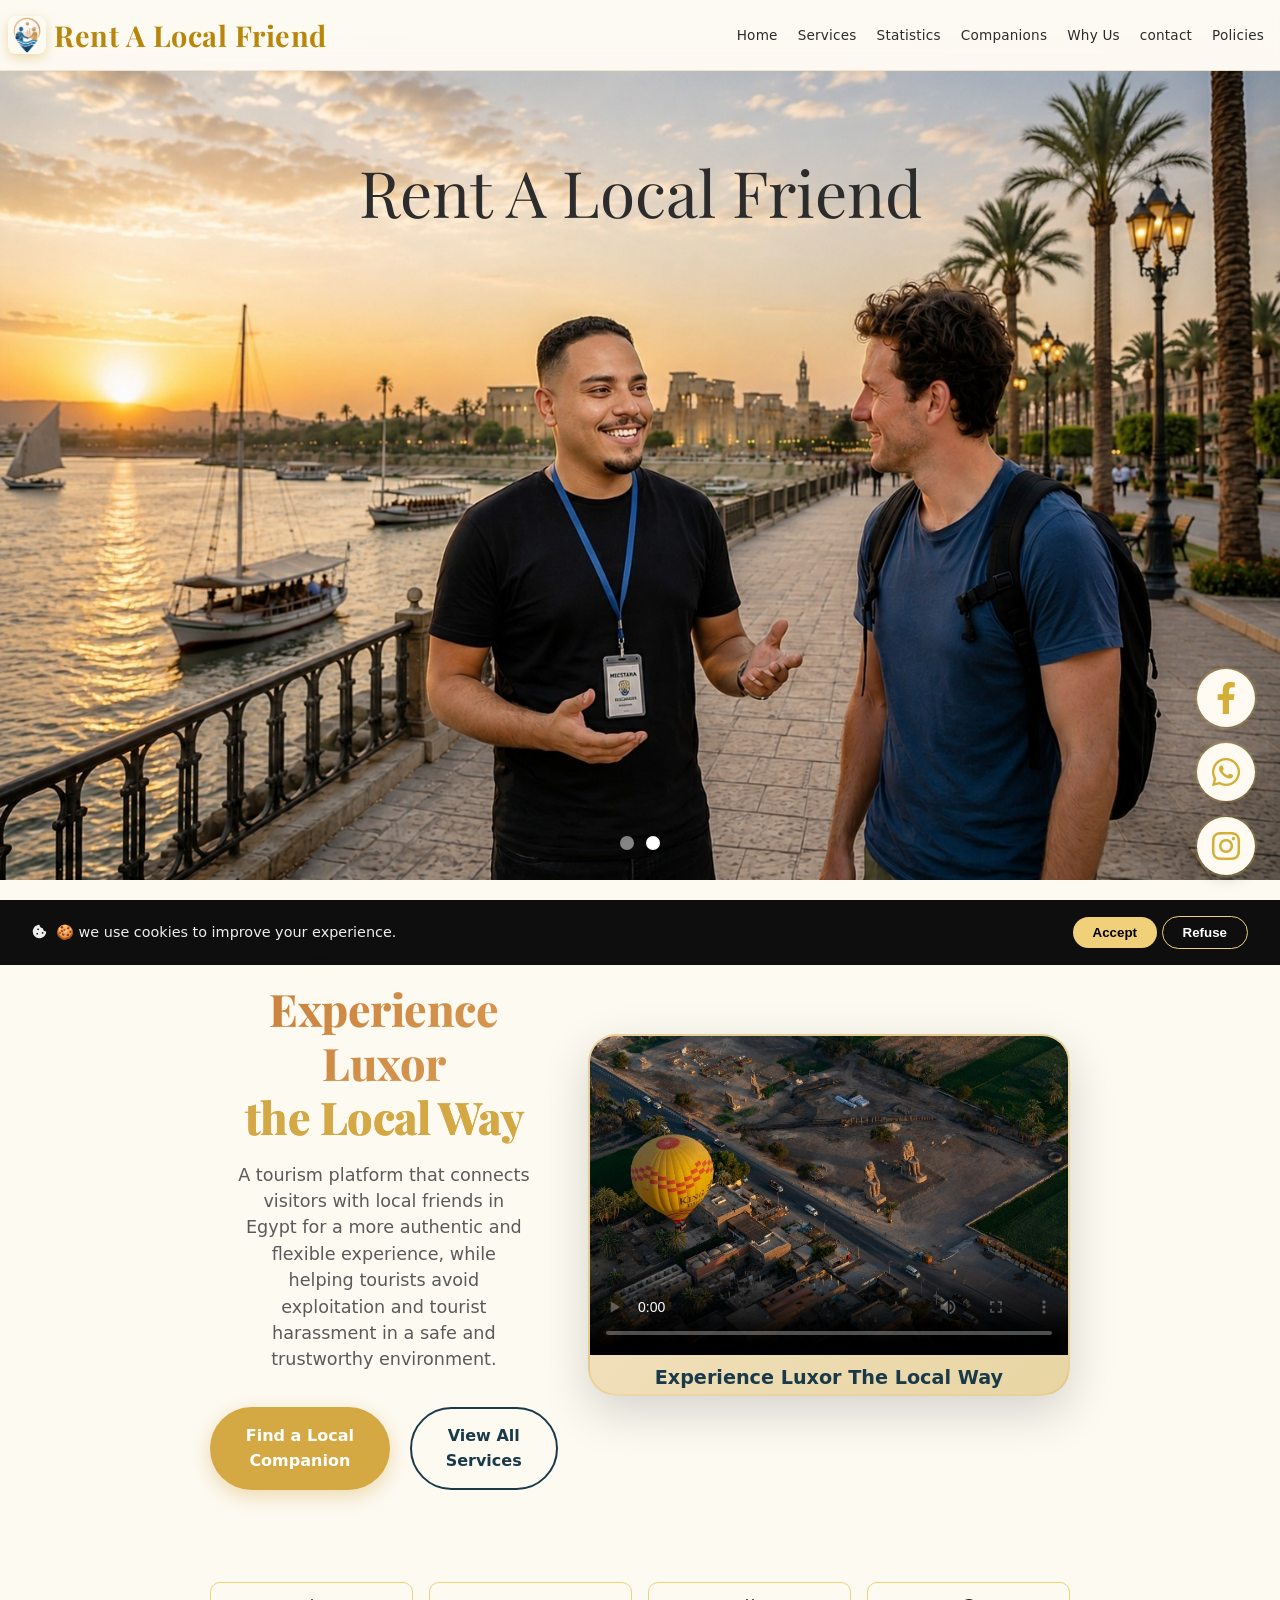
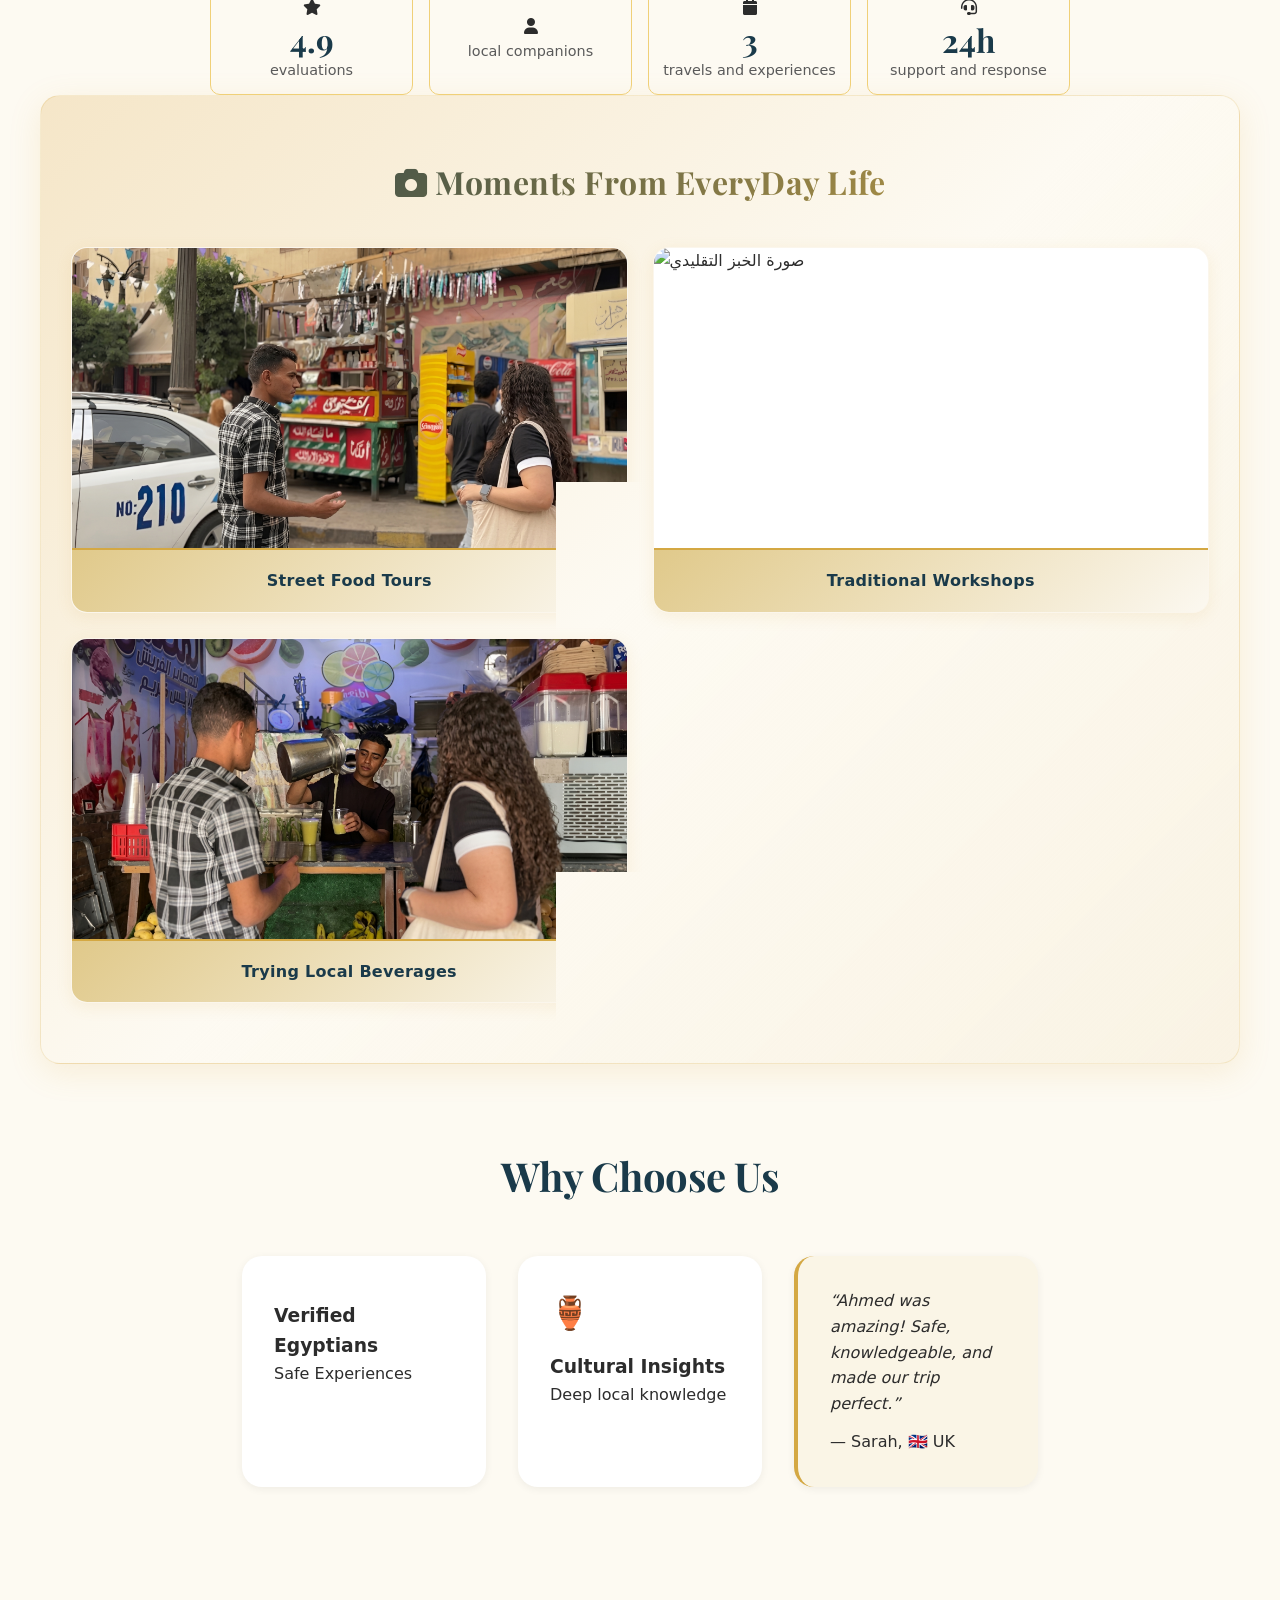
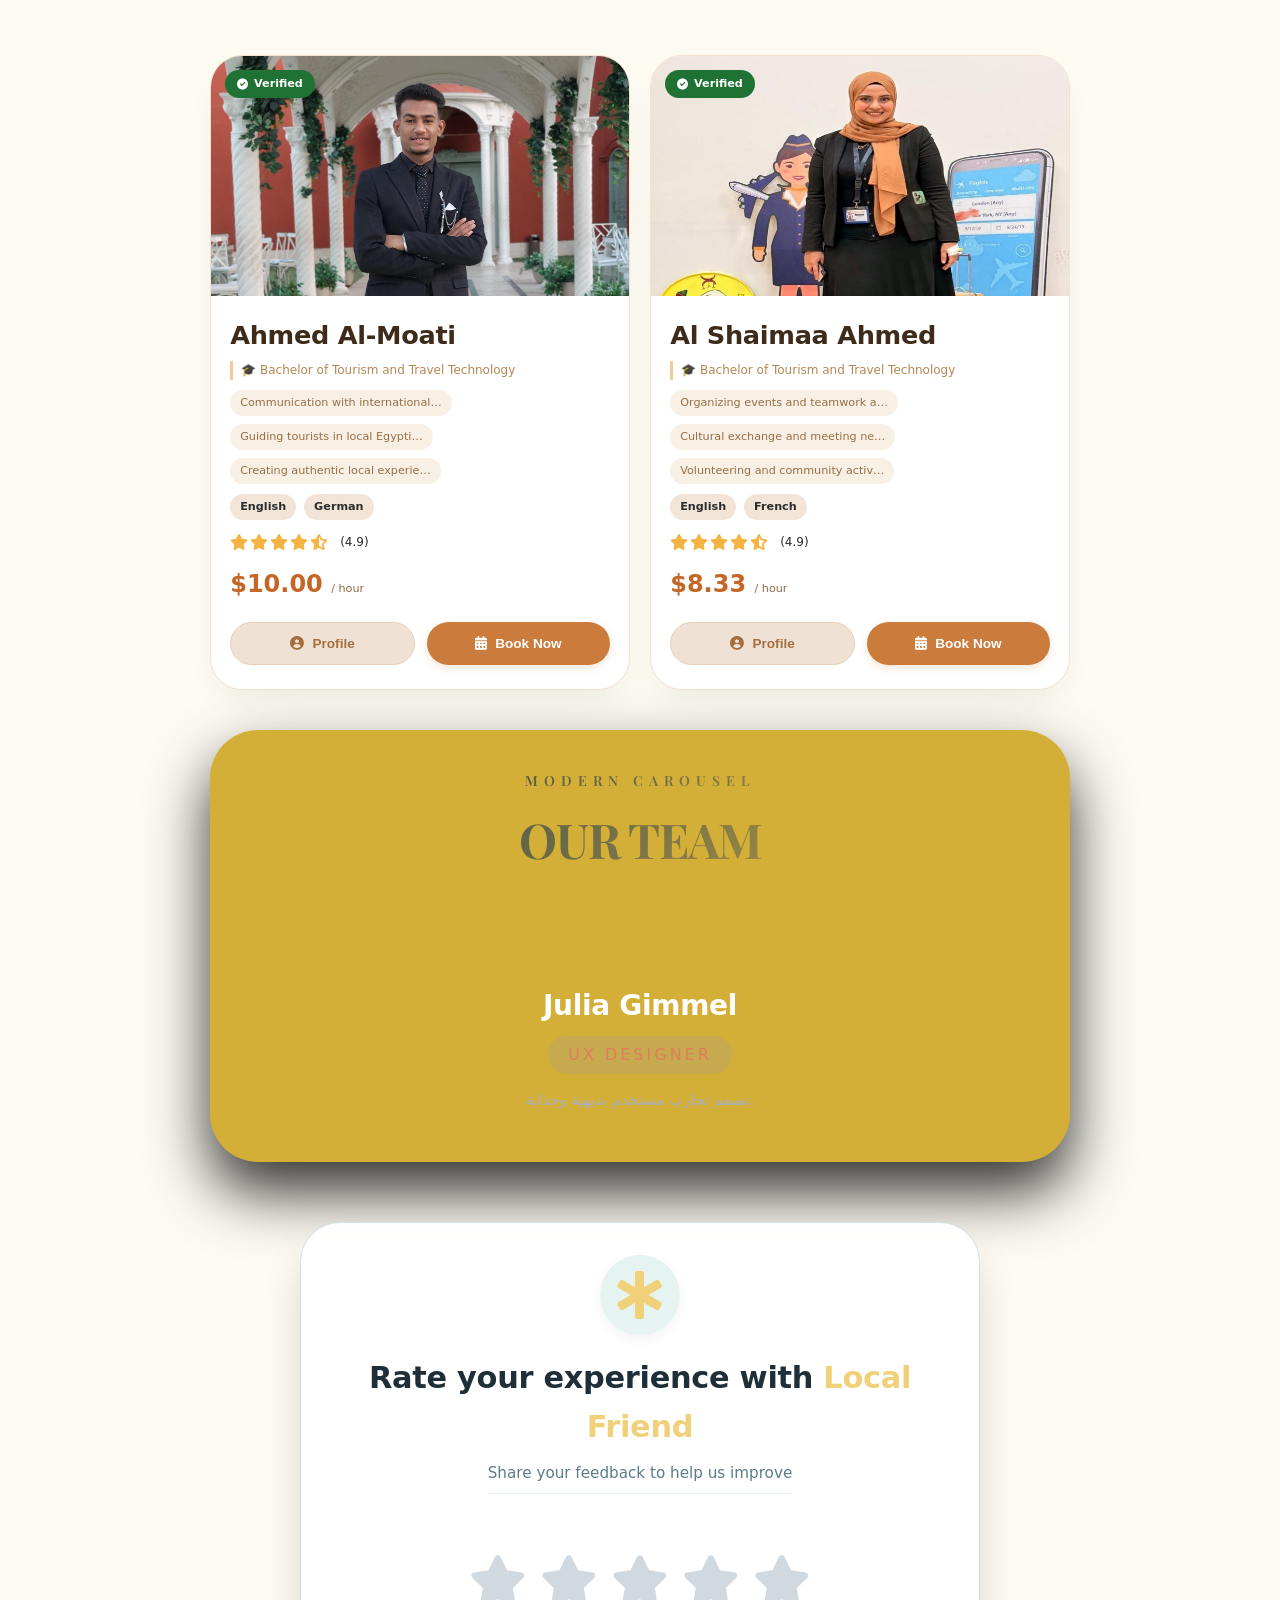
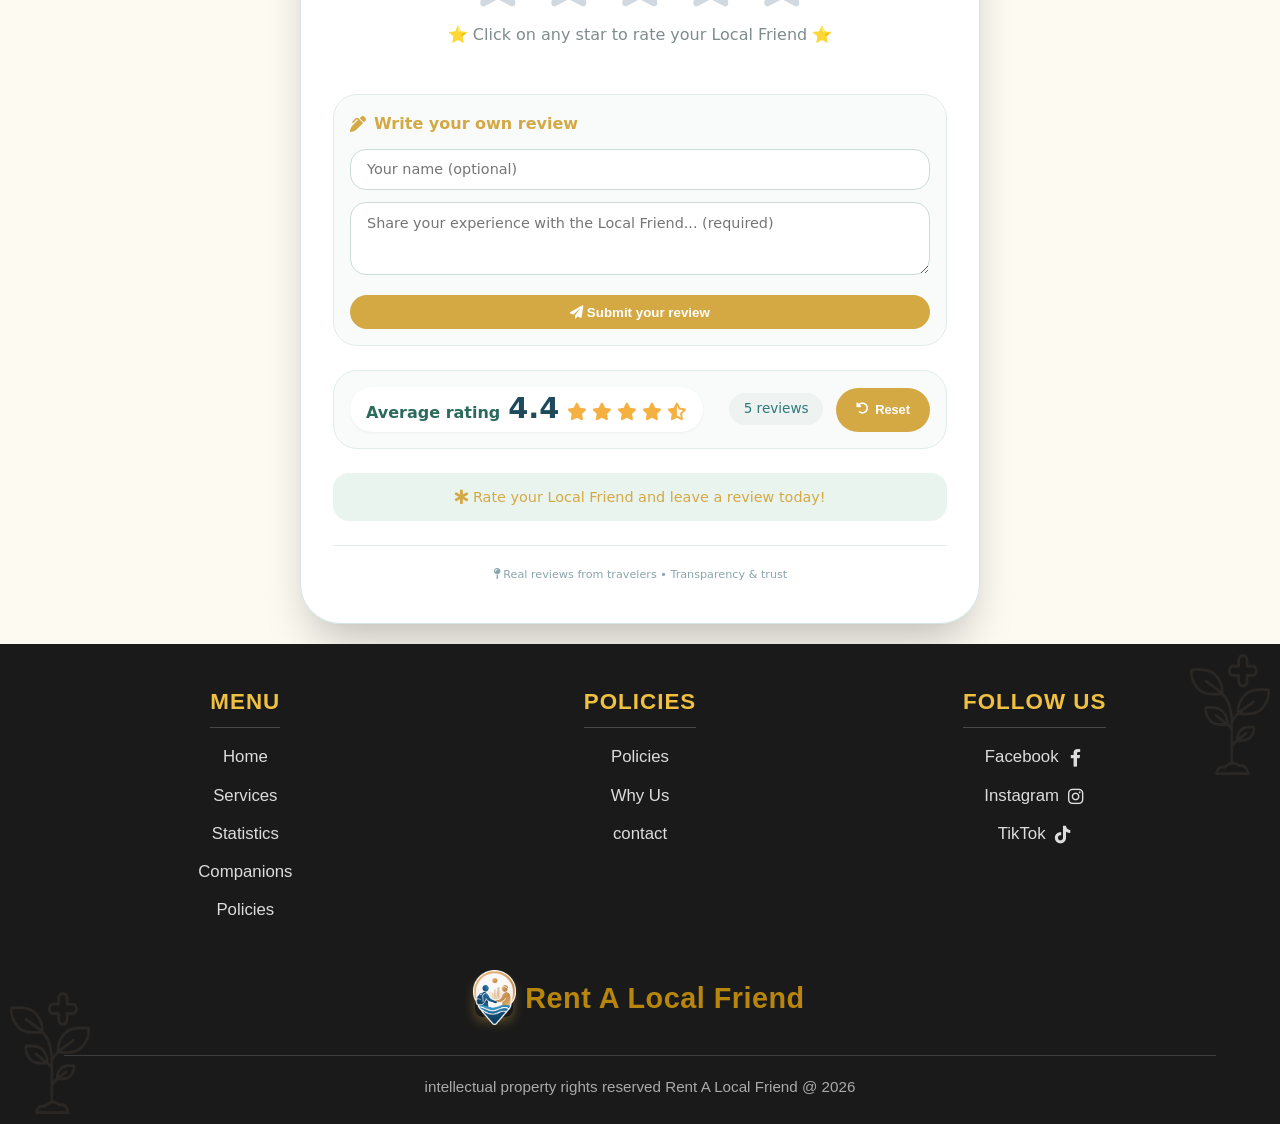
==== index.html @ 663a4943 "add file to rent a local" ====
<!doctype html>
<html lang="en">
  <head>
    <meta charset="UTF-8" />
    <meta name="viewport" content="width=device-width, initial-scale=1.0" />
    <title>Rent A local Friend</title>
    <link rel="preconnect" href="https://fonts.googleapis.com" />
    <link rel="preconnect" href="https://fonts.gstatic.com" crossorigin />
    <link rel="stylesheet" href="gallery-enhancements.css" />
    <link rel="stylesheet" href="./master.css" />
    <link
      rel="stylesheet"
      href="https://cdnjs.cloudflare.com/ajax/libs/font-awesome/6.5.0/css/all.min.css"
    />
    <link
      href="https://fonts.googleapis.com/css2?family=Playfair+Display:wght@500;600;700&display=swap"
      rel="stylesheet"
    />
    <link
      rel="stylesheet"
      href="https://cdnjs.cloudflare.com/ajax/libs/font-awesome/6.5.0/css/all.min.css"
    />
    <!-- تحميل أيقونات Font Awesome -->
    <link
      rel="stylesheet"
      href="https://cdnjs.cloudflare.com/ajax/libs/font-awesome/6.0.0-beta3/css/all.min.css"
    />

    <!-- Font Awesome للأيقونات -->
    <link
      rel="stylesheet"
      href="https://cdnjs.cloudflare.com/ajax/libs/font-awesome/6.5.0/css/all.min.css"
    />
    <!-- EmailJS -->
    <script
      type="text/javascript"
      src="https://cdn.jsdelivr.net/npm/@emailjs/browser@4/dist/email.min.js"
    ></script>

    <!-- EmailJS SDK -->
    <script
      type="text/javascript"
      src="https://cdn.jsdelivr.net/npm/@emailjs/browser@4/dist/email.min.js"
    ></script>

  </head>
  <body>
    <div id="navbarPlaceholder"></div>
    <!-- استبدل section.slider-section القديم بهذا -->
    <!-- <button id="customLoginBtn" class="nav-login-btn">login</button> -->

    <!-- ضع هذا الزر داخل النافبار -->
    <section class="hero-banner">
      <div class="slider-images">
        <img src="./gallary/slid1.jpeg" alt="صورة 1" class="slide-img active" />
        <img src="./gallary/slid2.jpeg" alt="صورة 2" class="slide-img" />
      </div>

      <span class="overlay-text">Rent A Local Friend</span>
      <!-- نقاط التبديل اليدوي -->
      <div class="slider-dots">
        <span class="dot active" data-slide="0"></span>
        <span class="dot" data-slide="1"></span>
      </div>
    </section>

    <section class="hero" id="Home">
      <div class="container">
        <div class="hero-content">
          <div class="hero-badge">
            <a href="https://maps.app.goo.gl/DkQkLGhkDdARjujBA" target="_blank"
              >🌏 come to visit us</a
            >
          </div>
          <h1>
            Experience Luxor<br /><span class="gold-text">the Local Way</span>
          </h1>
          <p class="hero-subtitle">
            A tourism platform that connects visitors with local friends in
            Egypt for a more authentic and flexible experience, while helping
            tourists avoid exploitation and tourist harassment in a safe and
            trustworthy environment.
          </p>
          <div class="hero-buttons">
            <a href="#filter" class="btn-primary">Find a Local Companion</a>
            <a href="./pages/services.html" class="btn-outline"
              >View All Services</a
            >
          </div>
        </div>
        <div class="hero-visual">
          <div class="hero-image-wrapper">
            <div class="hero-image-placeholder">
              <span class="placeholder-icon">
                <video
                  src="video/short.mp4"
                  controls
                  poster="gallary/luxor-experience.jpg"
                ></video>
              </span>
              <span>Experience Luxor The Local Way</span>
            </div>
          </div>
        </div>
      </div>
    </section>
    <div class="container">
      <div class="hero-stats">
        <div class="stat-item">
          <span class="stat-icon"><i class="fa-solid fa-star"></i></span
          ><span class="stat-number">4.9</span
          ><span class="stat-label">evaluations</span>
        </div>
        <div class="stat-item">
          <span class="stat-icon"><i class="fa-solid fa-user"></i></span
          ><span id="companionCount" class="stat-number"></span
          ><span class="stat-label">local companions</span>
        </div>
        <div class="stat-item">
          <span class="stat-icon"><i class="fa-solid fa-calendar"></i></span
          ><span class="stat-number">3</span
          ><span class="stat-label">travels and experiences</span>
        </div>
        <div class="stat-item">
          <div class="rotate"></div>
          <span class="stat-icon"><i class="fa-solid fa-headset"></i></span>
          <span class="stat-number">24h</span>
          <span class="stat-label">support and response</span>
        </div>
      </div>
    </div>

    <!-- سكشن الصور-->
    <div class="gallery-section">
      <h2 class="section-title">
        <i class="fa-solid fa-camera" style="color: var(--gold-light)"></i>
        Moments From EveryDay Life
      </h2>
      <div class="image-grid">
        <!-- الصورة 1 -->
        <div class="image-card">
          <img
            src="gallary/Street Food Tours.jpeg"
            alt="صورة الشارع"
            class="gallery-img"
          />
          <div class="image-caption">Street Food Tours</div>
        </div>

        <!-- الصورة 2 -->
        <div class="image-card">
          <img
            src="gallary/Traditional Workshops.jpeg"
            alt="صورة الخبز التقليدي"
            class="gallery-img"
          />
          <div class="image-caption">Traditional Workshops</div>
        </div>

        <!-- الصورة 3 -->
        <div class="image-card">
          <img
            src="gallary/Trying Local Beverages.jpeg"
            alt="صورة العصائر"
            class="gallery-img"
          />
          <div class="image-caption">Trying Local Beverages</div>
        </div>

        <!-- الصورة 4 -->
        <div class="image-card">
          <img
            src="gallary//Nile Sunset Trips.jpeg"
            alt="صورة النيل"
            class="gallery-img"
          />
          <div class="image-caption">Nile Sunset Trips</div>
        </div>
      </div>
    </div>
    <!-- نافذة عرض الصورة (Lightbox Modal) -->
    <div id="imageModal" class="modal">
      <span class="close">&times;</span>
      <img class="modal-content" id="modalImg" />
    </div>
    <div class="container">
      <section id="why-us" class="section why-us">
        <div class="section-header"><h2>Why Choose Us</h2></div>
        <div class="why-grid">
          <div class="why-card">
            <div class="why-icon"></div>
            <h3>Verified Egyptians</h3>
            <p>Safe Experiences</p>
          </div>
          <div class="why-card">
            <div class="why-icon">🏺</div>
            <h3>Cultural Insights</h3>
            <p>Deep local knowledge</p>
          </div>
          <div class="why-card testimonial-card">
            <div class="testimonial-quote">
              “Ahmed was amazing! Safe, knowledgeable, and made our trip
              perfect.”
            </div>
            <p class="testimonial-author">— Sarah, 🇬🇧 UK</p>
          </div>
        </div>
      </section>
    </div>
    <div class="container">
      <div id="guidesIntro" class="guides-intro"></div>
      <div id="globalModal" class="modal-overlay">
        <div class="modal-container">
          <div class="modal-header">
            <h3 id="modalTitle">Book a Guide</h3>
            <button class="close-modal" id="closeModalBtn">&times;</button>
          </div>
          <div id="modalBodyContent"></div>
        </div>
      </div>
    </div>
    <!-- start customer surveys -->
    <!-- test -->
    <div class="container">
    <section class="carousel-section">
      <!-- العنوان -->
      <div class="section-title">
        <h2>Modern Carousel</h2>
        <h1>OUR <span>TEAM</span></h1>
      </div>
      <!-- الكاروسيل -->
      <div class="carousel-wrapper">
        <div class="carousel-track" id="carouselTrack"></div>
        <!-- الأسهم على الجانبين -->
        <button class="carousel-btn" id="prevBtn" aria-label="previous">‹</button>
        <button class="carousel-btn" id="nextBtn" aria-label="next">›</button>
      </div>
      <!-- النقاط + النصوص -->
      <div class="carousel-footer">
        <div class="dots" id="dotsContainer"></div>
        <div class="member-info" id="memberInfo">
          <h3>Julia Gimmel</h3>
          <div class="role">UX Designer</div>
          <p class="bio">تصمم تجارب مستخدم بديهية وجذابة.</p>
        </div>
      </div>
    </section>
    </div>
    <!-- test -->
    <!-- end customer surveys -->
    <!-- الحاوية الرئيسية لنظام التقييم -->
    <div class="rating-container">
      <div class="rating-card">
        <!-- أيقونة الرأس -->
        <div class="header-icon">
          <i class="fas fa-star-of-life"></i>
        </div>
        <h2>
          Rate your experience with
          <span style="color: var(--gold-light)">Local Friend</span>
        </h2>
        <div style="text-align: center">
          <span class="subtitle">Share your feedback to help us improve</span>
        </div>
        <!-- نجوم التقييم التفاعلية -->
        <div class="stars-wrapper" id="starsWrapper">
          <i class="fas fa-star star active" data-value="1"></i>
          <i class="fas fa-star star" data-value="2"></i>
          <i class="fas fa-star star" data-value="3"></i>
          <i class="fas fa-star star" data-value="4"></i>
          <i class="fas fa-star star" data-value="5"></i>
        </div>

        <!-- منطقة عرض رسائل التغذية الراجعة -->
        <div class="rating-feedback" id="feedbackMsg">
          <span style="color: #7f8c8d"
            >✨ Click on stars to rate your Local Friend ✨</span
          >
        </div>

        <!-- نموذج إضافة تعليق جديد -->
        <div class="comment-section">
          <h4><i class="fas fa-pen-alt"></i> Write your own review</h4>
          <div class="input-group">
            <input
              type="text"
              id="reviewerName"
              placeholder="Your name (optional)"
              maxlength="50"
            />
          </div>
          <div class="input-group">
            <textarea
              id="reviewComment"
              rows="3"
              placeholder="Share your experience with the Local Friend... (required)"
              required
            ></textarea>
          </div>
          <button class="submit-review-btn" id="submitReviewBtn">
            <i class="fas fa-paper-plane"></i> Submit your review
          </button>
        </div>

        <!-- عرض متوسط التقييم وعدد المراجعات -->
        <div class="average-section">
          <div class="average-box">
            <span class="average-label">Average rating</span>
            <span class="average-value" id="avgRating">4.7</span>
            <span class="stars-static" id="staticStarsPreview">
              <i class="fas fa-star"></i><i class="fas fa-star"></i
              ><i class="fas fa-star"></i><i class="fas fa-star"></i
              ><i class="fas fa-star-half-alt"></i>
            </span>
          </div>
          <div>
            <span class="count-badge" id="reviewCount">128 reviews</span>
            <button class="reset-btn" id="resetRatingsBtn">
              <i class="fas fa-undo-alt"></i> Reset
            </button>
          </div>
        </div>

        <!-- رسالة ترحيبية مخصصة -->
        <div class="message" id="personalMessage">
          <i class="fas fa-heart" style="color: var(--gold-light)"></i> Thank
          you for supporting us – every review creates a better experience for
          Luxor guests
        </div>
        <hr />
        <footer>
          <i class="fas fa-map-pin"></i> Real reviews from travelers •
          Transparency & trust
        </footer>
      </div>
    </div>
    <!-- نافذة منبثقة لعرض قائمة المراجعات -->
    <div id="reviewsModal" class="modal">
      <div class="modal-content">
        <div class="modal-header">
          <h3><i class="fas fa-comments"></i> Guest Reviews</h3>
          <!-- زر الإغلاق مع خاصية onclick مباشرة لضمان العمل -->
          <button
            class="close-modal"
            onclick="
              document.getElementById('reviewsModal').style.display = 'none'
            "
          >
            &times;
          </button>
        </div>
        <div id="reviewsList"></div>
      </div>
    </div>
    <div id="socialIconsRoot"></div>
    <footer class="footer" id="footerPlaceholder"></footer>
    <div id="cookieBanner" class="cookie-consent">
      <div class="cookie-text">
        <i class="fas fa-cookie-bite"></i> 🍪 we use cookies to improve your
        experience.
      </div>
      <div class="cookie-buttons">
        <button id="acceptCookies" class="cookie-btn accept">Accept</button>
        <button id="rejectCookies" class="cookie-btn reject">Refuse</button>
      </div>
    </div>
    <!-- Login / Register Modal -->
    <div id="authModal" class="auth-modal">
      <div class="auth-container">
        <span class="auth-close" id="closeAuthModalBtn">&times;</span>
        <div class="auth-tabs">
          <div class="auth-tab active" data-tab="login">Login</div>
          <div class="auth-tab" data-tab="signup">Create Account</div>
        </div>
        <!-- Login Form -->
        <div id="loginForm" class="auth-form active-form">
          <input
            type="email"
            id="loginEmail"
            placeholder="Email"
            class="input-field"
          />
          <input
            type="password"
            id="loginPassword"
            placeholder="Password"
            class="input-field"
          />
          <div id="loginError" class="auth-error"></div>
          <button id="doLoginBtn" class="auth-btn">Login</button>
          <button id="googleMockLogin" class="auth-btn google-btn">
            <i class="fab fa-google"></i> Login via Google
          </button>
        </div>
        <!-- Sign Up Form -->
        <div id="signupForm" class="auth-form">
          <input
            type="text"
            id="signupName"
            placeholder="Full Name"
            class="input-field"
          />
          <input
            type="email"
            id="signupEmail"
            placeholder="Email"
            class="input-field"
          />
          <input
            type="password"
            id="signupPassword"
            placeholder="Password (at least 6 characters)"
            class="input-field"
          />
          <div id="signupError" class="auth-error"></div>
          <button id="doSignupBtn" class="auth-btn">Create Account</button>
          <button id="googleMockSignup" class="auth-btn google-btn">
            <i class="fab fa-google"></i> Register via Google
          </button>
        </div>
      </div>
    </div>
    <!-- Verification Code Modal -->
    <div id="verifyModal" class="verify-modal">
      <div class="verify-card">
        <h3><i class="fas fa-envelope"></i> Email Verification</h3>
        <p>A verification code has been sent to your email:</p>
        <p
          id="verifyEmailDisplay"
          style="color: var(--gold-light); font-weight: bold"
        ></p>
        <div class="code-inputs">
          <input type="text" maxlength="1" class="code-digit" id="digit1" />
          <input type="text" maxlength="1" class="code-digit" id="digit2" />
          <input type="text" maxlength="1" class="code-digit" id="digit3" />
          <input type="text" maxlength="1" class="code-digit" id="digit4" />
          <input type="text" maxlength="1" class="code-digit" id="digit5" />
          <input type="text" maxlength="1" class="code-digit" id="digit6" />
        </div>
        <div id="verifyMessage" class="verify-msg"></div>
        <button id="verifySubmitBtn" class="auth-btn" style="width: 100%">
          Verify & Activate Account
        </button>
        <button id="resendCodeBtn" class="resend-link">
          <i class="fas fa-redo-alt"></i> Resend Code
        </button>
        <div style="margin-top: 15px">
          <button
            id="cancelVerifyBtn"
            style="background: none; border: none; color: #aaa; cursor: pointer"
          >
            Cancel
          </button>
        </div>
      </div>
    </div>
    <script type="text/javascript"
        src="https://cdn.jsdelivr.net/npm/@emailjs/browser@4/dist/email.min.js">
    </script>
    <script src="./introguides.js"></script>
    <script src="./main.js"></script>
  </body>
</html>
---- gallery-enhancements.css ----
/* ===== Gallery Section Enhancements ===== */
/* التحسينات المضافة لقسم الصور مع الألوان والأنيميشن المحسّنة */

/* الخلفية المحسّنة */
.gallery-section {
    max-width: 1200px;
    margin: 0 auto;
    background: linear-gradient(135deg, var(--sand) 0%, var(--cream) 50%, rgba(212, 168, 67, 0.08) 100%);
    padding: 60px 30px;
    border-radius: 20px;
    box-shadow: 0 8px 32px rgba(212, 168, 67, 0.15);
    border: 1px solid rgba(212, 168, 67, 0.2);
}

/* عنوان محسّن بتدرج ذهبي */
.section-title {
    text-align: center;
    margin-bottom: 40px;
    color: var(--deep-blue);
    font-family: var(--font-heading);
    font-size: 2rem;
    font-weight: 700;
    letter-spacing: 0.5px;
    background: linear-gradient(135deg, var(--deep-blue) 0%, var(--gold) 100%);
    -webkit-background-clip: text;
    -webkit-text-fill-color: transparent;
    background-clip: text;
}
.section-title i {
    color: var(--gold-light);
}

/* بطاقات الصور محسّنة */
.image-card {
    background: var(--white);
    border-radius: 16px;
    overflow: hidden;
    transition: all 0.4s cubic-bezier(0.4, 0, 0.2, 1);
    box-shadow: 0 4px 16px rgba(212, 168, 67, 0.12);
    border: 1px solid rgba(212, 168, 67, 0.1);
    animation: fadeInUp 0.8s ease-out both;
    cursor: pointer;
    position: relative;
}

/* Hover effect محسّن */
.image-card:hover {
    transform: translateY(-8px) scale(1.02);
    box-shadow: 0 16px 40px rgba(212, 168, 67, 0.25);
    border-color: rgba(212, 168, 67, 0.3);
}

/* Focus effect جديد (للوصول من لوحة المفاتيح) */
.image-card:focus-within {
    outline: none;
    transform: translateY(-8px) scale(1.02);
    box-shadow: 0 16px 40px rgba(212, 168, 67, 0.25), 0 0 0 3px rgba(212, 168, 67, 0.3);
    border-color: var(--gold);
}

/* الصورة محسّنة */
.image-card img {
    width: 100%;
    height: 300px;
    object-fit: cover;
    display: block;
    transition: transform 0.5s cubic-bezier(0.4, 0, 0.2, 1);
}

.image-card:hover img,
.image-card:focus-within img {
    transform: scale(1.08);
}

/* الـ Caption محسّن بتدرج ذهبي */
.image-caption {
    padding: 18px 15px;
    text-align: center;
    font-weight: 600;
    font-size: 1rem;
    color: var(--deep-blue);
    background: linear-gradient(135deg, var(--sand-dark) 0%, rgba(212, 168, 67, 0.08) 100%);
    border-top: 2px solid var(--gold);
    transition: all 0.4s cubic-bezier(0.4, 0, 0.2, 1);
    letter-spacing: 0.3px;
}

/* تغيير لون الخلفية عند الوقوف بالماوس على الكارد */
.image-card:hover .image-caption,
.image-card:focus-within .image-caption {
    background: linear-gradient(135deg, var(--gold-light) 0%, var(--sand-dark) 100%);
    color: var(--deep-blue);
    border-top-color: var(--warm-brown);
}

/* ===== Modal Enhancements ===== */
/* شبكة عرض الصور (كل اثنين في سطر) */
.image-grid {
    display: grid;
    grid-template-columns: 1fr 1fr;
    gap: 25px;
}


/* Modal خلفية محسّنة */
.modal {
    display: none;
    position: fixed;
    z-index: 9999;
    left: 0;
    top: 0;
    width: 100%;
    height: 100%;
    background-color: rgba(26, 58, 74, 0.92);
    overflow: auto;
    animation: fadeIn 0.4s ease;
    backdrop-filter: blur(4px);
    -webkit-backdrop-filter: blur(4px);
}

/* محتوى Modal محسّن */
.modal-content {
    margin: auto;
    display: block;
    max-width: 90%;
    max-height: 90%;
    position: absolute;
    top: 50%;
    left: 50%;
    transform: translate(-50%, -50%);
    border-radius: 16px;
    box-shadow: 0 20px 60px rgba(212, 168, 67, 0.4);
    border: 2px solid rgba(212, 168, 67, 0.2);
    animation: modalZoomIn 0.4s ease;
}


/* أنيميشن تكبير الصورة */
@keyframes modalZoomIn {
    from {
        transform: translate(-50%, -50%) scale(0.8);
        opacity: 0;
    }
    to {
        transform: translate(-50%, -50%) scale(1);
        opacity: 1;
    }
}

/* زر الإغلاق محسّن */
.close {
    position: fixed;
    top: 30px;
    right: 40px;
    color: var(--gold);
    font-size: 40px;
    font-weight: bold;
    transition: all 0.3s ease;
    cursor: pointer;
    z-index: 10000;
    width: 50px;
    height: 50px;
    display: flex;
    align-items: center;
    justify-content: center;
    border-radius: 50%;
    background: rgba(212, 168, 67, 0.15);
    border: 2px solid var(--gold);
}

.close:hover {
    color: var(--white);
    background: rgba(212, 168, 67, 0.3);
    transform: scale(1.1) rotate(90deg);
}

/* Responsive للموبايل */
@media (max-width: 768px) {
    .gallery-section {
        padding: 40px 20px;
    }

    .section-title {
        font-size: 1.5rem;
        margin-bottom: 30px;
    }

    .image-grid {
        grid-template-columns: 1fr;
        gap: 20px;
    }

    .image-card img {
        height: 250px;
    }

    .modal-content {
        max-width: 95%;
        max-height: 80%;
        border-radius: 12px;
    }

    .close {
        top: 20px;
        right: 20px;
        width: 44px;
        height: 44px;
        font-size: 32px;
    }
}

/* للملف الشخصي للااصدقاء*/
* {
    margin: 0;
    padding: 0;
    box-sizing: border-box;
}

body {
    font-family: 'Inter', sans-serif;
    background: #fefaf5;
    color: #2c241a;
}

.container {
    max-width: 1400px;
    margin: 0 auto;
}

/* header */
.hero {
    text-align: center;
    margin-bottom: 3rem;
}
.hero h1 {
    font-size: 2.8rem;
    font-weight: 800;
    background: linear-gradient(135deg, #c97e3a, #dba259);
    background-clip: text;
    -webkit-background-clip: text;
    color: transparent;
    letter-spacing: -0.5px;
}
.hero p {
    font-size: 1.15rem;
    color: #7a5a3e;
    max-width: 620px;
    margin: 0.5rem auto 0;
    font-weight: 500;
}
.badge-location {
    display: inline-block;
    background: #f0e2d2;
    padding: 6px 16px;
    border-radius: 40px;
    font-size: 0.8rem;
    margin-top: 1rem;
    color: #b45f2b;
}

/* grid */
.guides-grid {
    display: grid;
    grid-template-columns: repeat(auto-fill, minmax(340px, 1fr));
    gap: 2rem;
    margin-top: 2rem;
}

/* card design */
.guide-card {
    background: white;
    border-radius: 2rem;
    overflow: hidden;
    box-shadow: 0 18px 35px -12px rgba(0,0,0,0.08);
    transition: all 0.25s ease;
    border: 1px solid #f2e1ce;
}
.guide-card:hover {
    transform: translateY(-6px);
    box-shadow: 0 28px 40px -12px rgba(0,0,0,0.15);
    border-color: #e7caa8;
}

.card-img {
    position: relative;
    height: 240px;
    background: #e7d9cc;
    display: flex;
    align-items: center;
    justify-content: center;
    overflow: hidden;
}
.card-img img {
    width: 100%;
    height: 100%;
    object-fit: cover;
    transition: transform 0.35s ease;
}
.guide-card:hover .card-img img {
    transform: scale(1.03);
}
.verified-tag {
    position: absolute;
    top: 14px;
    left: 14px;
    background: #1f7233;
    color: white;
    font-size: 0.7rem;
    font-weight: 700;
    padding: 5px 12px;
    border-radius: 40px;
    display: flex;
    align-items: center;
    gap: 6px;
    backdrop-filter: blur(2px);
    background-color: rgba(27, 94, 44, 0.92);
    z-index: 2;
}

.card-content {
    padding: 1.2rem 1.2rem 1.5rem;
}
.guide-name {
    font-size: 1.6rem;
    font-weight: 800;
    color: #3f2b19;
    letter-spacing: -0.3px;
}
.guide-degree {
    font-size: 0.75rem;
    font-weight: 500;
    color: #b48652;
    margin: 5px 0 10px 0;
    border-left: 3px solid #f1cb9b;
    padding-left: 8px;
}
.hobbies-preview {
    display: flex;
    flex-wrap: wrap;
    gap: 8px;
    margin: 10px 0;
}
.hobby-tag {
    background: #f8efE5;
    padding: 4px 10px;
    border-radius: 24px;
    font-size: 0.7rem;
    font-weight: 500;
    color: #996f44;
}
.lang-icons {
    display: flex;
    flex-wrap: wrap;
    gap: 10px;
    margin: 12px 0;
}
.lang {
    font-size: 0.75rem;
    background: #f2e5d8;
    padding: 4px 12px;
    border-radius: 50px;
    font-weight: 600;
}
.rating {
    display: flex;
    align-items: center;
    gap: 10px;
    margin: 10px 0 6px;
}
.stars {
    color: #f5b342;
    letter-spacing: 2px;
}
.price {
    font-size: 1.5rem;
    font-weight: 800;
    color: #c46626;
    margin: 8px 0 5px;
}
.price small {
    font-size: 0.7rem;
    font-weight: 500;
    color: #8f6a42;
}
.card-buttons {
    display: flex;
    gap: 12px;
    margin-top: 18px;
}
.btn {
    flex: 1;
    border: none;
    padding: 10px 0;
    border-radius: 60px;
    font-weight: 600;
    font-family: 'Inter', sans-serif;
    cursor: pointer;
    transition: 0.2s;
    display: inline-flex;
    align-items: center;
    justify-content: center;
    gap: 8px;
    font-size: 0.85rem;
}
.btn-profile {
    background: #efe2d4;
    color: #a56e3e;
    border: 1px solid #e6cfb6;
}
.btn-profile:hover {
    background: #e7d5c2;
}
.btn-booking {
    background: #cb7b3c;
    color: white;
    box-shadow: 0 3px 8px rgba(203,123,60,0.2);
}
.btn-booking:hover {
    background: #b56228;
}

/* modal styling */
.modal-overlay {
    position: fixed;
    top: 0;
    left: 0;
    width: 100%;
    height: 100%;
    background-color: rgba(0, 0, 0, 0.75);
    backdrop-filter: blur(5px);
    z-index: 1000;
    display: flex;
    align-items: center;
    justify-content: center;
    visibility: hidden;
    opacity: 0;
    transition: all 0.2s ease;
}
.modal-overlay.active {
    visibility: visible;
    opacity: 1;
}
.modal-container {
    background: #fffef9;
    max-width: 600px;
    width: 90%;
    border-radius: 1.8rem;
    padding: 1.5rem;
    box-shadow: 0 30px 50px rgba(0,0,0,0.3);
    max-height: 85vh;
    overflow-y: auto;
    transform: scale(0.96);
    transition: transform 0.2s;
}
.modal-overlay.active .modal-container {
    transform: scale(1);
}
.modal-header {
    display: flex;
    justify-content: space-between;
    align-items: center;
    border-bottom: 2px solid #f2dfce;
    padding-bottom: 10px;
    margin-bottom: 20px;
}
.modal-header h3 {
    font-size: 1.5rem;
    color: #6b4220;
}
.close-modal {
    background: none;
    border: none;
    font-size: 1.8rem;
    cursor: pointer;
    color: #b88654;
}
.profile-img-lg {
    width: 100px;
    height: 100px;
    border-radius: 50%;
    object-fit: cover;
    margin-bottom: 12px;
    border: 3px solid #e7bc87;
}
.detail-row {
    margin: 14px 0;
    border-bottom: 1px dashed #f0decb;
    padding-bottom: 10px;
    display: flex;
    flex-wrap: wrap;
    gap: 6px;
}
.detail-label {
    font-weight: 800;
    width: 115px;
    color: #bc6f3a;
}
.hobbies-full {
    display: flex;
    flex-wrap: wrap;
    gap: 8px;
    margin-top: 5px;
}
.booking-form input, .booking-form textarea {
    width: 100%;
    padding: 12px;
    margin: 8px 0;
    border-radius: 32px;
    border: 1px solid #eddabc;
    background: #fef8f2;
    font-family: 'Inter', sans-serif;
}
.confirm-booking {
    background: #cb7b3c;
    color: white;
    width: 100%;
    padding: 12px;
    border: none;
    border-radius: 40px;
    font-weight: bold;
    margin-top: 10px;
    cursor: pointer;
}

@media (max-width: 680px) {
    body { padding: 1rem; }
    .hero h1 { font-size: 2rem; }
    .guide-name { font-size: 1.3rem; }
}
---- master.css ----
:root {
  --gold: #d4a843;
  --gold-light: #f0d078;
  --sand: #f5e6c8;
  --sand-dark: #e0c98a;
  --deep-blue: #1a3a4a;
  --dark: #1a1a1a;
  --cream: #fdfaf2;
  --warm-brown: #8b5e3c;
  --accent-teal: #2a9d8f;
  --accent-coral: #e07c5a;
  --white: #ffffff;
  --text-dark: #2c2c2c;
  --text-light: #5a5a5a;
  --shadow-sm: 0 2px 8px rgba(0, 0, 0, 0.06);
  --shadow-md: 0 4px 16px rgba(0, 0, 0, 0.1);
  --shadow-lg: 0 8px 32px rgba(0, 0, 0, 0.12);
  --shadow-xl: 0 16px 48px rgba(0, 0, 0, 0.16);
  --radius-sm: 8px;
  --radius-md: 12px;
  --radius-lg: 20px;
  --radius-xl: 28px;
  --transition: 0.3s cubic-bezier(0.4, 0, 0.2, 1);
  --font-heading: "Playfair Display", Georgia, "Times New Roman", serif;
  --font-body: "Segoe UI", "Inter", system-ui, -apple-system, sans-serif;
}

/* حذف أو تعليق تنسيقات السلايدر القديمة (.slider, .prev, .next, .dots-container ...) */

.hero-banner {
  position: relative;
  width: 100%;
  height: 90vh;
  overflow: hidden;
}

.slider-images {
  position: absolute;
  top: 0;
  left: 0;
  width: 100%;
  height: 100%;
}

.slide-img {
  position: absolute;
  top: 0;
  left: 0;
  width: 100%;
  height: 100%;
  object-fit: cover;
  opacity: 0;
  transition: opacity 1.2s cubic-bezier(0.4, 0, 0.2, 1);
}

/* الصورة النشطة فقط تظهر */
.slide-img.active {
  opacity: 1;
}

/* النص فوق الكل */
.overlay-text {
  position: absolute;
  z-index: 10;
  display: inline-block;
  font-family: var(--font-heading);
  font-size: 4rem;
  color: var(--text-dark);
  top: 15%;
  left: 50%;
  transform: translate(-50%, -50%);
  animation: floatText 2s ease infinite;
}

/* حركة الطفو */
@keyframes floatText {
  0%,
  100% {
    transform: translate(-50%, -50%);
  }
  50% {
    transform: translate(-50%, calc(-50% - 25px));
  }
}

/* ---------- النقاط ---------- */
.slider-dots {
  position: absolute;
  bottom: 30px;
  left: 50%;
  transform: translateX(-50%);
  z-index: 20;
  display: flex;
  gap: 12px;
}

.dot {
  width: 14px;
  height: 14px;
  background: rgba(255, 255, 255, 0.5);
  border-radius: 50%;
  cursor: pointer;
  transition: background 0.3s;
}

.dot.active {
  background: white;
}
@keyframes spin {
  from {
    transform: rotate(0deg);
  }
  to {
    transform: rotate(360deg);
  }
}

@keyframes fadeIn {
  from {
    opacity: 0;
  }
  to {
    opacity: 1;
  }
}

@keyframes fadeOut {
  from {
    opacity: 1;
  }
  to {
    opacity: 0;
  }
}

#loadingOverlay {
  position: fixed;
  inset: 0;
  background: radial-gradient(
    circle at center,
    rgba(26, 58, 74, 0.95),
    rgba(10, 22, 35, 0.96)
  );
  display: flex;
  align-items: center;
  justify-content: center;
  z-index: 9999;
  opacity: 0;
  pointer-events: none;
  transition: opacity 0.3s ease;
}

#loadingOverlay.active {
  opacity: 1;
  pointer-events: auto;
  animation: fadeIn 0.3s ease;
}

.loading-spinner {
  display: flex;
  flex-direction: column;
  align-items: center;
  gap: 18px;
}

.pharaoh-mask {
  width: 100px;
  height: 100px;
  border-radius: 50%;
  background: radial-gradient(
    circle at 50% 30%,
    rgba(255, 238, 156, 0.97),
    rgba(212, 168, 67, 0.45) 45%,
    rgba(212, 168, 67, 0.16) 100%
  );
  /* background-image:url(./gallary/remove.photos2.png ) ; */
  display: flex;
  align-items: center;
  justify-content: center;
  position: relative;
  box-shadow: 0 0 30px rgba(212, 168, 67, 0.4);
  animation: pulse 1.5s ease-in-out infinite;
}

.pharaoh-mask::before {
  content: "";
  position: absolute;
  top: -12px;
  left: 50%;
  transform: translateX(-50%);
  width: 120px;
  height: 18px;
  border-radius: 999px;
  /* background: linear-gradient(90deg, rgba(255, 238, 156, 0.95), rgba(212, 168, 67, 0.95), rgba(255, 238, 156, 0.95)); */
}

.pharaoh-mask::after {
  content: "";
  position: absolute;
  bottom: -12px;
  left: 50%;
  transform: translateX(-50%);
  width: 10px;
  height: 32px;
  background: rgba(212, 168, 67, 0.95);
  border-radius: 999px;
}

.pharaoh-symbol {
  font-size: 2.4rem;
  color: #1a2a33;
  text-shadow: 0 0 14px rgba(255, 255, 255, 0.25);
}

@keyframes pulse {
  0%,
  100% {
    transform: scale(1);
  }
  50% {
    transform: scale(1.05);
  }
}

.loading-spinner p {
  color: var(--gold);
  font-size: 1.1rem;
  font-weight: 700;
  font-family: var(--font-body);
}

* {
  margin: 0;
  padding: 0;
  box-sizing: border-box;
}

html {
  scroll-behavior: smooth;
  scroll-padding-top: 80px;
}

body {
  font-family: var(--font-body);
  background-color: var(--cream);
  color: var(--text-dark);
  line-height: 1.6;
  overflow-x: hidden;
  -webkit-font-smoothing: antialiased;
  -moz-osx-font-smoothing: grayscale;
  padding-top: 70px;
}

.container {
  margin: 0 auto;
  padding: 0 210px;
}

/* ===== NAVIGATION ===== */
.navbar {
  position: fixed;
  top: 0;
  left: 0;
  width: 100%;
  z-index: 1000;
  background: rgba(253, 250, 242, 0.85);
  backdrop-filter: blur(16px);
  -webkit-backdrop-filter: blur(16px);
  border-bottom: 1px solid rgba(212, 168, 67, 0.2);
  transition: all var(--transition);
  padding: 0 0.5rem;
}
.navbar .container {
  padding: 0;
  position: relative;
}

.navbar.scrolled {
  background: rgba(253, 250, 242, 0.95);
  box-shadow: var(--shadow-md);
  border-bottom: 1px solid rgba(212, 168, 67, 0.35);
}

.nav-container {
  margin: 0 auto;
  display: flex;
  align-items: center;
  justify-content: space-between;
  height: 70px;
  width: 100%;
  max-width: 1400px;
}

.nav-logo {
  display: flex;
  align-items: center;
  gap: 8px;
  text-decoration: none;
  font-family: var(--font-heading);
  font-size: 1rem;
  font-weight: 700;
  color: var(--deep-blue);
  letter-spacing: -0.5px;
  transition: color var(--transition);
  flex-shrink: 0;
  white-space: nowrap;
}

.nav-logo:hover {
  color: var(--gold);
}

.logo-icon {
  width: 38px;
  height: 38px;
  border-radius: var(--radius-sm);
  display: flex;
  align-items: center;
  justify-content: center;
  font-size: 1.2rem;
  color: var(--white);
  flex-shrink: 0;
  box-shadow: 0 4px 12px rgba(212, 168, 67, 0.4);
}
.nav-logo .logo-icon .im-logo {
  width: 36px;
  height: 36px;
  object-fit: contain;
}

.nav-links {
    display: flex;
    list-style: none;
    gap: 4px;
    align-items: center;
    flex-wrap: nowrap;
}

.nav-links a {
  text-decoration: none;
  color: var(--text-dark);
  font-weight: 500;
  font-size: 0.85rem;
  transition: color var(--transition);
  position: relative;
  padding: 6px 8px;
  letter-spacing: 0.2px;
  white-space: nowrap;
}

.nav-links a::after {
  content: "";
  position: absolute;
  bottom: -2px;
  left: 0;
  width: 0;
  height: 2px;
  background: var(--gold);
  transition: width var(--transition);
  border-radius: 2px;
}

.nav-links a:hover {
  color: var(--gold);
}
.nav-links a:hover::after {
  width: 100%;
}

.btn-nav {
  background: var(--gold);
  color: var(--white) !important;
  padding: 8px 16px !important;
  border-radius: 50px;
  font-weight: 600 !important;
  font-size: 0.8rem !important;
  letter-spacing: 0.3px;
  transition: all var(--transition) !important;
  box-shadow: 0 4px 14px rgba(212, 168, 67, 0.35);
  white-space: nowrap;
}

.btn-nav:hover {
  background: #c4963a !important;
  color: var(--white) !important;
  box-shadow: 0 6px 20px rgba(212, 168, 67, 0.5);
  transform: translateY(-2px);
}
.btn-nav::after {
  display: none !important;
}

.mobile-toggle {
  display: none;
  background: none;
  border: none;
  cursor: pointer;
  padding: 8px;
  z-index: 1001;
  flex-direction: column;
  gap: 5px;
}
.mobile-toggle span {
  display: block;
  width: 26px;
  height: 2.5px;
  background: var(--deep-blue);
  border-radius: 4px;
  transition: all var(--transition);
}

@media (max-width: 768px) {
  .mobile-toggle {
    display: flex;
  }
}
/* ===== HERO ===== */
.hero {
  padding: 60px 0;
}
.hero .container {
  display: flex;
  justify-content: space-between;
  gap: 30px;
}

/* المحتوى النصي */
.hero-content {
  display: flex;
  flex-direction: column;
  gap: 10px;
}
@media (max-width: 768px) {
  .hero .container {
    flex-wrap: wrap;
  }
}

/* البادج الأنيق */
.hero-badge {
  display: inline-block;
  color: var(--white);
  font-size: 0.85rem;
  font-weight: 700;
  padding: 6px 16px;
  border-radius: 50px;
  line-height: 150%;
}
/* رابط داخل البادج (إن وجد) */
.hero-badge a {
  color: var(--gold);
  text-decoration: none;
  font-weight: 600;
  transition: color var(--transition);
}

/* العنوان الرئيسي */
.hero h1 {
  font-family: var(--font-heading);
  font-size: 3rem;
  line-height: 1.2;
  color: var(--deep-blue);
}

.gold-text {
  color: var(--gold);
}
.hero p {
  font-size: 1.1rem;
  color: var(--text-light);
  line-height: 1.5;
  width: calc(100% - 55px);
}

/* النص الوصفي */
.hero-subtitle {
  font-size: 1.1rem;
  color: var(--text-light);
  line-height: 1.5;
}

/* أزرار الدعوة للإجراء */
.hero-buttons {
  display: flex;
  gap: 20px;
  margin-top: 1.5rem;
}

.btn-primary {
  background: var(--gold);
  color: var(--white);
  padding: 14px 32px;
  border-radius: 50px;
  text-decoration: none;
  font-weight: 600;
  box-shadow: 0 6px 20px rgba(212, 168, 67, 0.4);
  transition: all var(--transition);
  display: inline-block;
  text-align: center;
  border: 2px solid transparent;
}

.btn-primary:hover {
  background: #c4963a;
  transform: translateY(-2px);
  box-shadow: 0 10px 24px rgba(212, 168, 67, 0.5);
}

.btn-outline {
  background: transparent;
  color: var(--deep-blue);
  padding: 14px 32px;
  border-radius: 50px;
  text-decoration: none;
  font-weight: 600;
  border: 2px solid var(--deep-blue);
  transition: all var(--transition);
  display: inline-block;
}

.btn-outline:hover {
  background: var(--deep-blue);
  color: var(--white);
}
/* الجزء البصري (الصورة) */
.hero-visual {
  width: 100%;
  max-width: 520px;
  min-width: 280px;
  display: flex;
  justify-content: center;
  align-items: center;
}
/* صورة الهيرو */
.hero-image-wrapper {
  width: 100%;
  max-width: 520px;
}

.hero-image-placeholder {
  width: 100%;
  min-height: 360px;
  aspect-ratio: 4 / 3;
  background: linear-gradient(135deg, #f5e6c8 0%, #e8d5a3 100%);
  border-radius: var(--radius-xl);
  display: flex;
  flex-direction: column;
  align-items: center;
  justify-content: center;
  box-shadow: var(--shadow-xl);
  color: var(--deep-blue);
  font-weight: 600;
  font-size: 1.2rem;
  border: 2px solid rgba(212, 168, 67, 0.25);
  overflow: hidden; /* لضمان عدم خروج الصورة */
}

.hero-image-placeholder img {
  width: 100%;
  height: 100%;
  object-fit: cover;
}

.placeholder-icon {
  flex: 1; /* يأخذ كل المساحة المتاحة باستثناء النص */
  min-height: 0; /* ضروري للفليكس لكي يسمح بتصغير العنصر */
  overflow: hidden; /* يمنع تسرب المحتوى */
  width: 100%;
  margin-bottom: 0.5rem; /* احتفظ بالهامش إن أردت */
}

.placeholder-icon video {
  width: 100%;
  height: 100%;
  object-fit: cover; /* يغطي المساحة كاملةً مع اقتصاص الأطراف */
  display: block; /* يلغي المسافات البيضاء الافتراضية */
}

/* الإحصائيات */
.hero-stats {
  display: flex;
  gap: 1rem; /* مسافة موحّدة */
  margin-top: 1rem;
  flex-wrap: wrap; /* يطوي إذا احتاج */
}

.stat-item {
  flex: 1; /* توزيع متساوي */
  min-width: 100px; /* حد أدنى لطافة */
  padding: 12px 8px;
  border-radius: 10px;
  display: flex;
  flex-direction: column;
  align-items: center;
  justify-content: center;
  text-align: center;
  transition: all var(--transition);
  border: 1px solid var(--gold-light);
}

.stat-item:hover {
  background: rgba(212, 168, 67, 0.05);
  border-color: var(--gold-light);
}

.stat-number {
  font-family: var(--font-heading);
  font-size: 2rem;
  font-weight: 700;
  color: var(--deep-blue);
  line-height: 1.2;
}

.stat-label {
  font-size: 0.9rem;
  color: var(--text-light);
}

.placeholder-icon img {
  width: 100%;
  height: 100%;
  object-fit: cover;
  border-radius: inherit;
}

/* الحاوية الرئيسية للبطاقة */
.rating-container {
  max-width: 680px;
  width: 100%;
  margin: 0 auto;
}

/* بطاقة التقييم الرئيسية */
.rating-card {
  background: rgba(255, 255, 255, 0.96);
  backdrop-filter: blur(2px);
  border-radius: 2.5rem;
  box-shadow:
    0 25px 45px -12px rgba(0, 0, 0, 0.25),
    0 2px 5px rgba(0, 0, 0, 0.02);
  padding: 2rem 2rem 2.5rem;
  border: 1px solid rgba(44, 122, 123, 0.2);
  transition: transform 0.3s ease;
  animation: fadeSlideUp 0.6s cubic-bezier(0.2, 0.9, 0.4, 1) forwards;
}

/* تأثير الرفع عند التحويم */
.rating-card:hover {
  transform: translateY(-5px);
}

/* تنسيق أيقونة الرأس */
.header-icon {
  text-align: center;
  margin-bottom: 1.2rem;
}
.header-icon i {
  font-size: 3rem;
  background: #e6f4f1;
  padding: 1rem;
  border-radius: 60px;
  color: var(--gold-light);
  box-shadow: 0 5px 12px rgba(0, 0, 0, 0.05);
}

/* تنسيق العنوان الرئيسي */
h2 {
  font-size: 1.9rem;
  font-weight: 700;
  text-align: center;
  color: #1e2f3a;
  margin-bottom: 0.5rem;
  letter-spacing: -0.3px;
}

/* النص الفرعي */
.subtitle {
  text-align: center;
  color: #5b7c8b;
  margin-bottom: 2rem;
  font-size: 0.95rem;
  border-bottom: 1px solid #e2edf2;
  display: inline-block;
  width: auto;
  margin-left: auto;
  margin-right: auto;
  padding-bottom: 0.5rem;
}

/* حاوية النجوم التفاعلية */
.stars-wrapper {
  display: flex;
  justify-content: center;
  gap: 0.8rem;
  margin: 1.8rem 0 1rem;
}

/* تنسيق النجمة الواحدة */
.star {
  font-size: 3.2rem;
  cursor: pointer;
  color: #d1d9e0;
  transition: all 0.2s ease;
  transform: scale(1);
}
.star:hover {
  transform: scale(1.15);
  color: #f5b042;
}
.star.active {
  color: #f5b042;
  text-shadow: 0 0 5px rgba(245, 176, 66, 0.5);
}
.star.selected {
  animation: bounceStar 0.3s ease-out;
}

/* حركة القفز عند اختيار نجمة */
@keyframes bounceStar {
  0% {
    transform: scale(1);
  }
  50% {
    transform: scale(1.3);
  }
  100% {
    transform: scale(1);
  }
}

/* منطقة رسائل التغذية الراجعة */
.rating-feedback {
  text-align: center;
  margin: 1rem 0 1.2rem;
  font-weight: 500;
  min-height: 3rem;
}

/* قسم كتابة التعليق */
.comment-section {
  background: #f8fbfa;
  border-radius: 1.5rem;
  padding: 1rem;
  margin: 1.5rem 0;
  border: 1px solid #e0edea;
}
.comment-section h4 {
  font-size: 1rem;
  color: var(--gold);
  margin-bottom: 0.8rem;
  display: flex;
  align-items: center;
  gap: 8px;
}
.input-group {
  margin-bottom: 0.8rem;
}
.input-group input,
.input-group textarea {
  width: 100%;
  padding: 0.7rem 1rem;
  border-radius: 1rem;
  border: 1px solid #cbdcd9;
  font-family: inherit;
  font-size: 0.9rem;
  transition: 0.2s;
  resize: vertical;
}
.input-group input:focus,
.input-group textarea:focus {
  outline: none;
  border-color: #2c7a7b;
  box-shadow: 0 0 0 2px rgba(44, 122, 123, 0.1);
}
.submit-review-btn {
  background: var(--gold);
  color: white;
  border: none;
  padding: 0.6rem 1.2rem;
  border-radius: 2rem;
  font-weight: 600;
  cursor: pointer;
  transition: background 0.2s;
  width: 100%;
}
.submit-review-btn:hover {
  background: #c4963a;
  transform: translateY(-2px);
  box-shadow: 0 10px 24px rgba(212, 168, 67, 0.5);
}

/* قسم عرض متوسط التقييم والعدد */
.average-section {
  background: #f8fbfa;
  border-radius: 1.5rem;
  padding: 1rem;
  margin: 1.5rem 0;
  display: flex;
  justify-content: space-between;
  align-items: center;
  flex-wrap: wrap;
  gap: 0.8rem;
  border: 1px solid #e0edea;
}
.average-box {
  display: flex;
  align-items: baseline;
  gap: 8px;
  background: white;
  padding: 0.4rem 1rem;
  border-radius: 60px;
  box-shadow: 0 1px 3px rgba(0, 0, 0, 0.05);
}
.average-label {
  font-weight: 600;
  color: #2b6a5c;
}
.average-value {
  font-size: 1.8rem;
  font-weight: 800;
  color: #1e4a5c;
  line-height: 1;
}
.stars-static {
  display: inline-flex;
  gap: 5px;
  direction: ltr;
}
.stars-static i {
  color: #f5b042;
  font-size: 1.1rem;
}
.count-badge {
  background: #eef2f0;
  padding: 0.3rem 0.9rem;
  border-radius: 40px;
  font-size: 0.85rem;
  font-weight: 500;
  color: #2c7a7b;
  cursor: pointer;
  transition: background 0.2s;
  display: inline-block;
}
.count-badge:hover {
  background: #e0eae6;
}
.reset-btn {
  background: var(--gold-light);
  border: 1px solid #cbdcd9;
  padding: 0.4rem 1.2rem;
  border-radius: 40px;
  font-size: 0.8rem;
  font-weight: 500;
  color: white;
  cursor: pointer;
  transition: all 0.2s;
  margin-left: 0.5rem;
}
.reset-btn:hover {
  border-color: var(--gold-light);
}

/* الرسالة المخصصة أسفل البطاقة */
.message {
  background: #e9f4ef;
  border-radius: 1rem;
  padding: 0.8rem;
  text-align: center;
  font-size: 0.9rem;
  color: var(--gold);
  margin-top: 1rem;
  transition: all 0.2s;
}
hr {
  margin: 1.5rem 0 0.5rem;
  border: none;
  height: 1px;
  background: #e2edf2;
}
footer {
  text-align: center;
  margin-top: 1.2rem;
  font-size: 0.7rem;
  color: #8aa6ad;
}

/* نافذة منبثقة (مودال) لعرض المراجعات */
.modal {
  display: none;
  position: fixed;
  top: 0;
  left: 0;
  width: 100%;
  height: 100%;
  background: rgba(0, 0, 0, 0.5);
  backdrop-filter: blur(4px);
  justify-content: center;
  align-items: center;
  z-index: 2000;
}
.modal-content {
  background: white;
  max-width: 550px;
  width: 90%;
  border-radius: 2rem;
  padding: 1.5rem;
  max-height: 80vh;
  overflow-y: auto;
  box-shadow: 0 20px 35px rgba(0, 0, 0, 0.2);
  animation: fadeSlideUp 0.3s;
}
.modal-header {
  display: flex;
  justify-content: space-between;
  align-items: center;
  border-bottom: 1px solid #e2edf2;
  padding-bottom: 0.8rem;
  margin-bottom: 1rem;
}
.modal-header h3 {
  font-size: 1.4rem;
  color: #1e2f3a;
}
.close-modal {
  background: none;
  border: none;
  font-size: 1.6rem;
  cursor: pointer;
  color: #8aa6ad;
}

/* تنسيق عنصر المراجعة الواحدة داخل المودال */
.review-item {
  border-bottom: 1px solid #eef2f0;
  padding: 0.8rem 0;
}
.review-header {
  display: flex;
  justify-content: space-between;
  margin-bottom: 0.3rem;
  align-items: center;
}
.review-name {
  font-weight: 600;
  color: #2c7a7b;
}
.review-stars i {
  color: #f5b042;
  font-size: 0.8rem;
}
.review-comment {
  font-size: 0.9rem;
  margin: 0.3rem 0;
  color: #2c4f5e;
}
.review-date {
  font-size: 0.7rem;
  color: #8aa6ad;
}
.delete-review {
  background: none;
  border: none;
  color: #c44536;
  cursor: pointer;
  font-size: 0.8rem;
  padding: 0.2rem 0.5rem;
  transition: 0.2s;
  border-radius: 20px;
  margin-left: 0.5rem;
}
.delete-review:hover {
  background: #ffefed;
  color: #a13224;
}
.review-footer {
  display: flex;
  justify-content: flex-end;
  align-items: center;
  margin-top: 0.3rem;
}

/* حركة الظهور من الأسفل */
@keyframes fadeSlideUp {
  0% {
    opacity: 0;
    transform: translateY(25px);
  }
  100% {
    opacity: 1;
    transform: translateY(0);
  }
}

/* تنسيق للشاشات الصغيرة */
@media (max-width: 500px) {
  .rating-card {
    padding: 1.5rem;
  }
  .star {
    font-size: 2.4rem;
  }
  .average-value {
    font-size: 1.4rem;
  }
  h2 {
    font-size: 1.5rem;
  }
}

/* ===== التجاوب مع الجوال ===== */
@media (max-width: 768px) {
  .hero {
    padding: 5rem 1.5rem 2rem;
    gap: 2rem;
  }

  .hero h1 {
    font-size: 2.5rem;
  }

  .hero-content,
  .hero-visual {
    flex: 1 1 100%; /* يأخذ العرض كاملاً */
    display: block;
    margin-left: -50px;
  }

  .hero-visual {
    order: -1;
    margin-bottom: 0;
    align-items: center;
  }

  .hero-stats {
    justify-content: center;
  }
} /* ===== SECTIONS GENERAL ===== */
.section {
  max-width: 1300px;
  margin: 0 auto;
  padding: 5rem 2rem;
}

.section-header {
  text-align: center;
  margin-bottom: 3rem;
}

.section-header h2 {
  font-family: var(--font-heading);
  font-size: 2.5rem;
  color: var(--deep-blue);
  margin-bottom: 0.5rem;
}

.section-header p {
  color: var(--text-light);
  font-size: 1.1rem;
}

/* Services */
.services-grid {
  display: grid;
  grid-template-columns: repeat(auto-fit, minmax(220px, 1fr));
  gap: 2rem;
}

.service-card {
  background: var(--white);
  padding: 2rem;
  border-radius: var(--radius-lg);
  box-shadow: var(--shadow-sm);
  transition: all var(--transition);
  border-top: 4px solid transparent;
}

.service-card:hover {
  border-top-color: var(--gold);
  box-shadow: var(--shadow-lg);
}

.service-icon {
  font-size: 2.5rem;
  margin-bottom: 1rem;
}

.service-card h3 {
  font-family: var(--font-heading);
  color: var(--deep-blue);
  margin-bottom: 0.8rem;
}

.service-card ul {
  list-style: none;
  padding-left: 0;
  font-size: 0.95rem;
  color: var(--text-light);
}

.service-card ul li {
  margin-bottom: 0.4rem;
}
/* filter */
.app {
  width: 100%;
}

/* بطاقة الفلتر */
.filter-card {
  background: #ffffff;
  border-radius: 20px;
  padding: 20px 24px;
  box-shadow: 0 12px 40px rgba(0, 0, 0, 0.04);
  margin-bottom: 24px;
  border: 1px solid #f0f0f0;
  transition: box-shadow 0.3s;
}
.filter-card:hover {
  box-shadow: 0 16px 48px rgba(0, 0, 0, 0.06);
}

.filter-grid {
  display: flex;
  flex-wrap: wrap;
  gap: 20px;
  align-items: flex-end;
}

.filter-group {
  flex: 1;

  display: flex;
  flex-direction: column;
  gap: 6px;
}

.filter-group label {
  font-size: 12px;
  font-weight: 600;
  color: #6b7280;
  letter-spacing: 0.3px;
}

.filter-group input[type="text"],
.filter-group select {
  padding: 10px 14px;
  border: 1px solid #e5e7eb;
  border-radius: 14px;
  font-size: 14px;
  background: white;
  outline: none;
  transition: 0.2s;
  width: 100%;
  appearance: none;
  -webkit-appearance: none;
}

.filter-group select {
  background-image: url('data:image/svg+xml;utf8,<svg xmlns="http://www.w3.org/2000/svg" width="16" height="16" viewBox="0 0 24 24" fill="none" stroke="%236b7280" stroke-width="2"><path d="m6 9 6 6 6-6"/></svg>');
  background-repeat: no-repeat;
  background-position: left 12px center;
  padding-left: 36px;
}

.filter-group input:focus,
.filter-group select:focus {
  border-color: #8b5cf6;
  box-shadow: 0 0 0 3px rgba(139, 92, 246, 0.15);
}

/* سلايدر السعر المزدوج */
.dual-range {
  position: relative;
  height: 30px;
  margin-top: 5px;
}
.dual-range input[type="range"] {
  position: absolute;
  width: 100%;
  pointer-events: none;
  -webkit-appearance: none;
  appearance: none;
  height: 6px;
  background: transparent;
  top: 50%;
  transform: translateY(-50%);
}
.dual-range input[type="range"]::-webkit-slider-thumb {
  pointer-events: all;
  width: 24px;
  height: 24px;
  background: #ffffff;
  border: 2px solid #8b5cf6;
  border-radius: 50%;
  cursor: pointer;
  box-shadow: 0 4px 10px rgba(0, 0, 0, 0.1);
  transition: 0.15s;
  position: relative;
  z-index: 2;
}
.dual-range input[type="range"]::-webkit-slider-thumb:hover {
  border-color: #7c3aed;
  box-shadow: 0 6px 14px rgba(124, 58, 237, 0.25);
}

.range-labels {
  display: flex;
  justify-content: space-between;
  font-size: 12px;
  font-weight: 600;
  color: #374151;
}

/* تقييم */
.rating-slider-container {
  display: flex;
  align-items: center;
  gap: 10px;
}
.rating-slider-container input[type="range"] {
  flex: 1;
  height: 6px;
  background: #e5e7eb;
  border-radius: 6px;
  accent-color: #f59e0b;
}
.rating-value {
  font-weight: 700;
  color: #f59e0b;
  min-width: 35px;
  text-align: center;
}

/* أزرار الفئة */
.category-wrap {
  display: flex;
  background: #f3f4f6;
  border-radius: 14px;
  padding: 3px;
  gap: 2px;
}
.category-btn {
  flex: 1;
  text-align: center;
  padding: 8px 6px;
  font-size: 12px;
  font-weight: 500;
  border: none;
  background: transparent;
  border-radius: 12px;
  cursor: pointer;
  color: #4b5563;
  transition: 0.2s;
  white-space: nowrap;
}
.category-btn.active {
  background: white;
  color: #8b5cf6;
  font-weight: 600;
  box-shadow: 0 2px 8px rgba(0, 0, 0, 0.04);
}

/* مفتاح موثّق */
.toggle-row {
  display: flex;
  align-items: center;
  gap: 10px;
}
.switch {
  position: relative;
  width: 44px;
  height: 24px;
}
.switch input {
  opacity: 0;
  width: 0;
  height: 0;
}
.slider-toggle {
  position: absolute;
  cursor: pointer;
  background: #d1d5db;
  border-radius: 24px;
  inset: 0;
  transition: 0.2s;
}
.slider-toggle:before {
  content: "";
  position: absolute;
  height: 20px;
  width: 20px;
  left: 2px;
  bottom: 2px;
  background: white;
  border-radius: 50%;
  transition: 0.2s;
}
input:checked + .slider-toggle {
  background: #8b5cf6;
}
input:checked + .slider-toggle:before {
  transform: translateX(20px);
}

.reset-btn {
  background: var(--gold);
  border: 1px solid #d1d5db;
  padding: 10px 18px;
  border-radius: 14px;
  cursor: pointer;
  font-weight: 500;
  color: var(--white);
  transition: 0.2s;
  height: 44px;
  white-space: nowrap;
}
.reset-btn:hover {
  background: var(--sand-dark);
  border-color: #9ca3af;
}

.statistics-page {
  padding: 100px 0 60px;
  background: linear-gradient(180deg, #fdfaf2 0%, #fffdfa 45%, #f5ecd0 100%);
}

.statistics-hero {
  display: grid;
  grid-template-columns: 1.2fr 0.8fr;
  gap: 2rem;
  align-items: center;
  margin-bottom: 3rem;
}

.statistics-hero h1 {
  font-size: clamp(2.5rem, 3vw, 4rem);
  line-height: 1.05;
  margin-bottom: 1rem;
}

.statistics-hero p {
  max-width: 520px;
  color: var(--text-light);
  font-size: 1.05rem;
}

.statistics-cards {
  display: grid;
  grid-template-columns: repeat(4, minmax(200px, 1fr));
  gap: 1.25rem;
  margin-bottom: 2.5rem;
}

.stat-card {
  background: var(--white);
  border-radius: var(--radius-xl);
  box-shadow: var(--shadow-sm);
  padding: 1.5rem;
  display: flex;
  flex-direction: column;
  gap: 0.75rem;
}

.stat-card h3 {
  font-size: 0.95rem;
  color: var(--text-light);
  text-transform: uppercase;
  letter-spacing: 0.08em;
}

.stat-card .stat-value {
  font-family: var(--font-heading);
  font-size: 2.4rem;
  color: var(--deep-blue);
}

.stat-card .stat-detail {
  font-size: 0.95rem;
  color: var(--text-dark);
}

.charts-grid {
  display: grid;
  grid-template-columns: 1.2fr 0.8fr;
  gap: 1.5rem;
}

.chart-card {
  background: var(--white);
  border-radius: var(--radius-xl);
  box-shadow: var(--shadow-sm);
  padding: 1.5rem;
}

.chart-card h3 {
  margin-bottom: 1rem;
  font-size: 1.1rem;
}

.chart-bar {
  margin: 0.75rem 0;
  display: grid;
  grid-template-columns: auto;
  align-items: center;
  gap: 1rem;
}

.chart-bar-label {
  font-size: 0.95rem;
  color: var(--text-dark);
}

.chart-bar-track {
  height: 12px;
  width: 100%;
  background: #f0e5c3;
  overflow: hidden;
  border-radius: 6px;
}

.chart-bar-fill {
  height: 20px;
  background: linear-gradient(90deg, var(--gold), #d79c34);
}

.chart-mini {
  display: grid;
  grid-template-columns: repeat(2, 1fr);
  gap: 1rem;
  margin-top: 1rem;
}

.chart-mini div {
  border-radius: var(--radius-lg);
  background: #fff7e4;
  padding: 1rem;
}

.chart-mini p {
  margin-top: 0.5rem;
  color: var(--text-light);
}

@media (max-width: 900px) {
  .statistics-hero {
    grid-template-columns: 1fr;
  }
  .statistics-cards {
    grid-template-columns: repeat(2, minmax(180px, 1fr));
  }
  .charts-grid {
    grid-template-columns: auto;
  }
  .charts-grid .chart-card {
    margin-right: auto;
  }
  .charts-grid .chart-card:last-of-type {
    margin-left: -15px;
  }
}

@media (max-width: 640px) {
  .statistics-cards {
    grid-template-columns: 1fr;
  }
}

.guides-grid {
  display: grid;
  grid-template-columns: repeat(auto-fit, minmax(300px, 1fr));
  gap: 2rem;
}
.guides-grid .guide-card {
  background: white;
  border-radius: 2rem;
  overflow: hidden;
  box-shadow: 0 18px 35px -12px rgba(0, 0, 0, 0.08);
  transition: all 0.3s cubic-bezier(0.2, 0.9, 0.4, 1.1);
  border: 1px solid #f2e1ce;
  opacity: 0;
  transform: translateY(20px);
  animation: cardFadeIn 0.5s ease forwards;
  border-radius: 5px;
}

/* intro-cards  */
@media (max-width: 768px) {
  .container {
    padding: 0 75px;
  }
  .guides-grid {
    margin-left: -25px;
  }
  .filter-grid {
    flex-direction: column;
  }
  .filter-group {
    width: 100%;
  }
  .results-grid {
    display: flex;
    gap: 15px;
    flex-wrap: wrap;
  }
  .card {
    width: 100%;
  }
}

/* filter */

/* Why Us */
.why-grid {
  display: grid;
  grid-template-columns: repeat(auto-fit, minmax(200px, 1fr));
  gap: 2rem;
  margin-bottom: 3rem;
}

.why-card {
  background: var(--white);
  padding: 2rem;
  border-radius: var(--radius-lg);
  box-shadow: var(--shadow-sm);
}

.why-icon {
  font-size: 2rem;
  margin-bottom: 0.8rem;
}

.testimonial-card {
  background: #faf5e6;
  border-left: 4px solid var(--gold);
}

.testimonial-quote {
  font-style: italic;
  color: var(--text-dark);
  margin-bottom: 0.8rem;
}

* {
  margin: 0;
  padding: 0;
  box-sizing: border-box;
}
/* customer-surveys */
 /* test */
 
 /* ---------- الأساسيات ---------- */
.carousel-section {
  max-width: 1200px;
  width: 100%;
  padding: 40px 20px;
  background: #D4AF37;
  border-radius: 48px;
  box-shadow: 0 30px 60px rgba(0, 0, 0, 0.8);
  position: relative;
  margin-bottom: 60px;
}

/* ---------- العنوان ---------- */
.carousel-section  .section-title {
      text-align: center;
      margin-bottom: 40px;
  }

 .carousel-section .section-title h2 {
      font-size: 14px;
      font-weight: 600;
      letter-spacing: 6px;
      text-transform: uppercase;
      color: #9ba0a8;
      margin-bottom: 8px;
  }

 .carousel-section .section-title h1 {
      font-size: 48px;
      font-weight: 700;
      color: #ffffff;
      letter-spacing: -1px;
  }

 .carousel-section .section-title h1 span {
      color: var(--gold-light);
  }

  /* ---------- حاوية الكاروسيل ---------- */
 .carousel-section  .carousel-wrapper {
      position: relative;
      overflow: hidden;
      border-radius: 28px;
      padding: 0 60px;
  }

 .carousel-section  .carousel-track {
      display: flex;
      transition: transform 0.6s cubic-bezier(0.25, 0.46, 0.45, 0.94);
      will-change: transform;
  }

  /* ---------- البطاقة – صورة كاملة ---------- */
 .carousel-section .carousel-card {
      min-width: 100%;
      padding: 10px 5px;
      display: flex;
      justify-content: center;
      align-items: center;
  }

  .carousel-section .card-content {
      background: var(--cream);
      border-radius: 32px;
      overflow: hidden;
      width: 100%;
      max-width: 600px;
      aspect-ratio: 1 / 1;    /* يمكن تغييره إلى 16/9 أو 4/3 حسب الرغبة */
      box-shadow: 0 20px 40px -12px rgba(0, 0, 0, 0.6);
      border: 1px solid rgba(255, 255, 255, 0.05);
      transition: transform 0.3s ease;
      position: relative;
  }

.carousel-section  .card-content:hover {
      transform: scale(1.02);
  }

 .carousel-section .card-content img {
      width: 100%;
      height: 100%;
      object-fit: cover;
      display: block;
  }

  /* ---------- أزرار التحكم (على الجانبين) ---------- */
 .carousel-section  .carousel-btn {
      position: absolute;
      top: 50%;
      transform: translateY(-50%);
      background: var(--gold);
      border: none;
      width: 52px;
      height: 52px;
      border-radius: 60px;
      display: flex;
      align-items: center;
      justify-content: center;
      cursor: pointer;
      transition: all 0.25s ease;
      color: #d0d7e0;
      font-size: 28px;
      border: 1px solid rgba(255, 255, 255, 0.06);
      z-index: 20;
      box-shadow: 0 4px 12px rgba(0, 0, 0, 0.4);
  }

  .carousel-section .carousel-btn:hover {
      background: var(--gold-light);
      color: #fff;
      transform: translateY(-50%) scale(1.05);
      box-shadow: 0 8px 24px rgba(108, 123, 255, 0.35);
  }

  .carousel-section .carousel-btn:active {
      transform: translateY(-50%) scale(0.92);
  }

 .carousel-section #prevBtn {
      left: 10px;
  }

.carousel-section  #nextBtn {
      right: 10px;
  }

  /* ---------- النقاط + النصوص (في الأسفل) ---------- */
.carousel-section  .carousel-footer {
      display: flex;
      flex-direction: column;
      align-items: center;
      margin-top: 36px;
      gap: 20px;
  }

.carousel-section  .dots {
      display: flex;
      gap: 12px;
  }

 .carousel-section .dot {
      width: 10px;
      height: 10px;
      border-radius: 20px;
      background: #3d4653;
      border: none;
      padding: 0;
      cursor: pointer;
      transition: all 0.35s ease;
  }

.carousel-section  .dot.active {
      background: var(--accent-coral);
      /* width: 32px; */
      width: 15px;
      box-shadow: 0 0 16px rgba(108, 123, 255, 0.5);
  }

.carousel-section  .dot:hover {
      background: var(--accent-coral);
  }

 .carousel-section .member-info {
      text-align: center;
      padding: 10px 20px;
      max-width: 500px;
      min-height: 110px;
      transition: all 0.3s ease;
  }

.carousel-section  .member-info h3 {
      font-size: 28px;
      font-weight: 700;
      color: #ffffff;
      letter-spacing: -0.3px;
      margin-bottom: 4px;
  }

.carousel-section  .member-info .role {
      font-size: 16px;
      font-weight: 500;
      letter-spacing: 3px;
      text-transform: uppercase;
      color: var(--accent-coral);
      background: rgba(108, 123, 255, 0.12);
      display: inline-block;
      padding: 6px 20px;
      border-radius: 40px;
      margin-top: 4px;
  }

.carousel-section  .member-info .bio {
      margin-top: 14px;
      font-size: 15px;
      color: #a8b0bc;
      line-height: 1.6;
      font-weight: 300;
  }

/* ---------- استجابة للجوال ---------- */
@media (max-width: 768px) {
    .carousel-wrapper {
        padding: 0 40px;
    }
    .carousel-btn {
        width: 44px;
        height: 44px;
        font-size: 22px;
    }
    #prevBtn {
        left: 4px;
    }
    #nextBtn {
        right: 4px;
    }
    .card-content {
        max-width: 100%;
        aspect-ratio: 1 / 1;
    }
}

@media (max-width: 600px) {
    .section-title h1 {
        font-size: 32px;
    }
    .carousel-section {
        padding: 24px 12px;
        border-radius: 32px;
    }
    .carousel-wrapper {
        padding: 0 20px;
    }
    .carousel-btn {
        width: 38px;
        height: 38px;
        font-size: 18px;
    }
    .member-info h3 {
        font-size: 22px;
    }
    .member-info .bio {
        font-size: 14px;
    }
}
 /* test */
/* customer-surveys */
/* contact */ 
.contact-grid {
  display: grid;
  grid-template-columns: repeat(3, minmax(0px, 1fr));
  gap: 1rem;
  padding: 1.3rem 1.5rem;
  border-bottom: 1px solid var(--line);
  background: #ffffffe6;
}

.contact-info {
  display: grid;
  gap: 0.25rem;
}
.contact-info h4 {
  font-family: var(--font-heading);
  color: var(--deep-blue);
  font-size: 1.2rem;
}
.contact-info p {
  color: var(--text-light);
  font-size: 0.95rem;
}
css/* Contact Section */
.contact-section {
  padding: 120px 30px;
  position: relative;
}

.contact-container {
  max-width: 1200px;
  margin: 0 auto;
  display: grid;
  grid-template-columns: 1fr 1fr;
  gap: 60px;
  align-items: start;
}

.contact-us {
  background: var(--deep-blue);
  padding: 40px;
  border: 1px solid var(--gold);
  border-radius: 20px;
}

.info-item {
  display: flex;
  align-items: center;
  margin-bottom: 30px;
  padding: 20px;
  border-radius: 10px;
  transition: all 0.3s ease;
  text-decoration: none;
  cursor: pointer;
  position: relative;
  overflow: hidden;
}

.info-item::before {
  content: "";
  position: absolute;
  top: 0;
  left: -100%;
  width: 100%;
  height: 100%;
  background: linear-gradient(
    90deg,
    transparent,
    rgba(153, 69, 255, 0.1),
    transparent
  );
  transition: left 0.5s ease;
}

.info-item:hover::before {
  left: 100%;
}

.info-item:hover {
  transform: translateX(10px);
  background: var(--gold);
  box-shadow: 0 5px 20px rgba(153, 69, 255, 0.2);
}

a.info-item {
  color: var(--cream);
  text-decoration: none;
}

.info-icon {
  width: 50px;
  height: 50px;
  background: linear-gradient(135deg, var(--accent-purple), var(--accent-blue));
  border-radius: 50%;
  display: flex;
  align-items: center;
  justify-content: center;
  margin-right: 20px;
  color: var(--text-primary);
  font-size: 20px;
  flex-shrink: 0;
  transition: all 0.3s ease;
}

.info-item:hover .info-icon {
  transform: scale(1.1) rotate(10deg);
  box-shadow: 0 8px 25px rgba(153, 69, 255, 0.4);
}

.info-text h4 {
  color: var(--text-primary);
  margin-bottom: 5px;
  font-size: 16px;
  text-transform: uppercase;
  letter-spacing: 1px;
  transition: all 0.3s ease;
}

.info-item:hover .info-text h4 {
  color: var(--accent-cyan);
}

.info-text p {
  color: var(--text-secondary);
  font-size: 14px;
  transition: all 0.3s ease;
}

.info-item:hover .info-text p {
  color: var(--text-primary);
}

/* Add external link indicator for clickable items */
.info-item[target="_blank"] .info-text p::after {
  content: " ↗";
  font-size: 12px;
  opacity: 0;
  transition: opacity 0.3s ease;
}

.info-item[target="_blank"]:hover .info-text p::after {
  opacity: 1;
}

.contact-form {
  padding: 40px;
  background: var(--gold);
  border: 1px solid var(--deep-blue);
  border-radius: 20px;
}

.form-group {
  margin-bottom: 25px;
}

.form-group label {
  display: block;
  color: var(--text-secondary);
  margin-bottom: 10px;
  text-transform: uppercase;
  font-size: 12px;
  letter-spacing: 1px;
}

.form-group input,
.form-group textarea {
  width: 100%;
  padding: 15px;
  background: var(--white);
  border: 1px soli var(--cream);
  border-radius: 8px;
  color: var(--text-primary);
  font-size: 14px;
  transition: all 0.3s ease;
}

.form-group input:focus,
.form-group textarea:focus {
  outline: none;
  border-color: var(--accent-purple);
  box-shadow: 0 0 10px rgba(153, 69, 255, 0.2);
}

.form-group textarea {
  resize: vertical;
  min-height: 120px;
}

.submit-btn {
  width: 100%;
  padding: 15px;
  background: var(--deep-blue);
  border: none;
  border-radius: 8px;
  color: var(--white);
  font-size: 16px;
  font-weight: 700;
  text-transform: uppercase;
  letter-spacing: 2px;
  cursor: pointer;
  transition: all 0.3s ease;
  box-shadow: 0 5px 15px rgba(153, 69, 255, 0.3);
}

.submit-btn:hover {
  transform: translateY(-3px);
  box-shadow: 0 8px 25px rgba(153, 69, 255, 0.5);
}
@media (max-width: 768px) {
  .contact-container{
    display: flex;
    flex-wrap: wrap;
  }
  .contact-grid {
        display: grid;
        grid-template-columns: repeat(1, minmax(200px, 1fr));
        gap: 20px
  }
  .contact-form{
    margin: auto;
  }
  .booking-section {
    display: flex;
    flex-direction: column;
    flex-wrap: wrap;
  }

  .hero .container {
    flex-wrap: wrap;
  }

  .nav-logo {
    flex: 1;
  }

  .nav-logo .name-logo {
    font-size: 1rem;
  }

  .hero h1 {
    font-size: 2.5rem;
  }
  .links {
    width: calc((100% - 10px) / 2);
  }
}
/* Footer */
/* ========== تنسيق عام للتذييل ========== */
#footerPlaceholder {
  background-color: #1a1a1a; /* يمكنك تغيير اللون */
  color: #ffffff;
  font-family: "Segoe UI", Tahoma, Geneva, Verdana, sans-serif;
  position: relative; /* ضروري لتموضع الأيقونات */
  overflow: hidden;
  padding: 0; /* لا حشو إضافي على الحاوية الأم */
}

/* الأيقونات الزخرفية – موضع مطلق */
.shabe-up,
.shabe-down {
  position: absolute;
  z-index: 1;
  line-height: 0;
  pointer-events: none; /* لا تعترض النقر */
}

/* الأيقونة العلوية: الزاوية اليمنى العليا */
.shabe-up {
  top: 10px;
  right: 10px;
}

/* الأيقونة السفلية: الزاوية اليسرى السفلى */
.shabe-down {
  bottom: 10px;
  left: 10px;
}

.shabe-up img,
.shabe-down img {
  display: block;
  width: 80px; /* الحجم الافتراضي */
  max-width: 130px; /* حد أقصى للشاشات الكبيرة */
  height: auto;
  object-fit: contain;
  opacity: 0.7; /* شفافية خفيفة */
  transition: opacity 0.3s;
}

.shabe-up img:hover,
.shabe-down img:hover {
  opacity: 1;
}

/* الحاوية الرئيسية للمحتوى */
#footerPlaceholder .container {
  max-width: 1200px;
  margin: 0 auto;
  padding: 2.5rem 1.5rem 1.5rem; /* حشو علوي أكبر قليلاً لإبعاد المحتوى عن الأيقونة */
  position: relative;
  z-index: 2; /* فوق الأيقونات */
}

/* قسم الروابط */
.footer-links {
  display: flex;
  flex-wrap: wrap;
  justify-content: space-between;
  gap: 2rem;
  margin-bottom: 2.5rem;
}

.links {
  flex: 1 1 200px;
  min-width: 180px;
}

.links h2 {
  font-size: 1.4rem; /* عنوان أكبر */
  font-weight: 600;
  margin-bottom: 1rem;
  text-transform: uppercase;
  letter-spacing: 1px;
  color: #f0c040; /* لون ذهبي */
  border-bottom: 1px solid rgba(255, 255, 255, 0.2);
  padding-bottom: 0.5rem;
  display: inline-block;
}

.links ul {
  list-style: none;
  padding: 0;
  margin: 0;
}

.links ul li {
  margin-bottom: 0.7rem;
}

.links ul li a {
  color: #dddddd;
  text-decoration: none;
  transition:
    color 0.3s,
    padding-left 0.3s;
  display: inline-block;
  font-size: 1.05rem; /* رابط أكبر */
}

.links ul li a:hover {
  color: #f0c040;
  padding-left: 5px;
}

.links ul li a i {
    margin-left: 8px;
    width: 18px;
    text-align: center;
    font-size: 1.1rem;
    float: right;
    margin-top: 5px;
}

/* الشعار */
.footer-logo {
  text-align: center;
  margin-bottom: 1.5rem;
}

.link-logo {
  display: inline-flex;
  align-items: center;
  gap: 12px;
  text-decoration: none;
}

.logo-icon .img-logo {
  height: 55px; /* شعار أكبر قليلاً */
  width: auto;
  display: block;
}

.name-logo {
  font-size: 1.8rem; /* اسم أكبر */
  font-weight: 700;
  color: darkgoldenrod;
  letter-spacing: 0.5px;
}

/* حقوق النشر */
.copyright {
  text-align: center;
  border-top: 1px solid rgba(255, 255, 255, 0.15);
  padding-top: 1.2rem;
  font-size: 0.95rem; /* نص حقوق أكبر */
  color: #aaaaaa;
}

/* ========== الاستجابة للأجهزة المختلفة ========== */

/* هواتف (أقل من 576px) */
@media screen and (max-width: 575px) {
  #footerPlaceholder .container {
    padding: 2rem 1rem 1rem;
  }

  .footer-links {
    flex-direction: column;
    align-items: center;
    text-align: center;
    gap: 2rem;
  }

  .links {
    width: 100%;
  }

  .links h2 {
    display: block;
    text-align: center;
    font-size: 1.3rem;
  }

  .links ul li a {
    font-size: 1rem;
  }

  .links ul {
    display: flex;
    flex-direction: column;
    align-items: center;
  }

  .name-logo {
    font-size: 1.5rem;
  }

  .copyright {
    font-size: 0.9rem;
  }

  /* الأيقونات أصغر على الموبايل */
  .shabe-up {
    top: 5px;
    right: 5px;
  }

  .shabe-down {
    bottom: 5px;
    left: 5px;
  }

  .shabe-up img,
  .shabe-down img {
    width: 50px;
    max-width: 80px;
  }
}

/* تابلت (576px إلى 991px) */
@media screen and (min-width: 576px) and (max-width: 991px) {
  .footer-links {
    justify-content: space-around;
  }

  .links {
    flex: 0 1 45%;
    margin-bottom: 1.5rem;
  }
}

/* شاشات كبيرة (992px فأكثر) */
@media screen and (min-width: 992px) {
  .footer-links {
    flex-wrap: nowrap;
  }

  .links {
    flex: 1;
  }
}
/* تنسيق صفحة ال companions*/
.container {
  max-width: 1400px;
  margin: 0 auto;
}
.hero {
  text-align: center;
  margin-bottom: 2rem;
  animation: fadeInDown 0.8s ease;
}
.hero h1 {
  font-size: 2.8rem;
  font-weight: 800;
  background: linear-gradient(135deg, #c97e3a, #dba259);
  background-clip: text;
  -webkit-background-clip: text;
  color: transparent;
}
.badge-location {
  display: inline-block;
  background: #f0e2d2;
  padding: 6px 16px;
  border-radius: 40px;
  font-size: 0.8rem;
  color: #b45f2b;
  margin-top: 8px;
}
.filter-card {
  background: white;
  border-radius: 1.5rem;
  padding: 1.5rem 1.8rem;
  margin: 2rem 0;
  box-shadow: 0 10px 25px -5px rgba(0, 0, 0, 0.05);
  border: 1px solid #f0e1ce;
  animation: fadeInUp 0.6s ease;
}
.filter-grid {
  display: flex;
  flex-wrap: wrap;
  gap: 1.2rem;
  align-items: flex-end;
}
.filter-group {
  flex: 1 1 180px;
  min-width: 150px;
}
.filter-group label {
  display: block;
  font-size: 0.75rem;
  font-weight: 600;
  color: #a07648;
  margin-bottom: 6px;
}
.filter-group input,
.filter-group select {
  width: 100%;
  padding: 10px 12px;
  border-radius: 60px;
  border: 1px solid #eddabc;
  background: #fefaf5;
  font-size: 0.85rem;
  transition: 0.2s;
}
.filter-group input:focus,
.filter-group select:focus {
  border-color: #cb7b3c;
  box-shadow: 0 0 0 2px rgba(203, 123, 60, 0.2);
  outline: none;
}
.dual-range {
  display: flex;
  gap: 12px;
}
.dual-range input {
  width: 100%;
  accent-color: #cb7b3c;
}
.range-labels {
  display: flex;
  justify-content: space-between;
  font-size: 0.7rem;
  color: #b38f67;
  margin-top: 4px;
}
.rating-slider-container {
  display: flex;
  align-items: center;
  gap: 12px;
}
.rating-slider-container input {
  flex: 1;
  accent-color: #f5b342;
}
.rating-value {
  background: #f2e5d8;
  padding: 4px 10px;
  border-radius: 30px;
  font-size: 0.8rem;
  font-weight: 600;
}
.category-wrap {
  display: flex;
  flex-wrap: wrap;
  gap: 8px;
}
.category-btn {
  background: #f8f2ea;
  border: none;
  padding: 6px 14px;
  border-radius: 40px;
  font-size: 0.75rem;
  font-weight: 600;
  cursor: pointer;
  transition: all 0.2s;
}
.category-btn.active {
  background: #cb7b3c;
  color: white;
}
.switch {
  position: relative;
  display: inline-block;
  width: 52px;
  height: 26px;
}
.switch input {
  opacity: 0;
  width: 0;
  height: 0;
}
.slider-toggle {
  position: absolute;
  cursor: pointer;
  top: 0;
  left: 0;
  right: 0;
  bottom: 0;
  background-color: #e2cfba;
  border-radius: 34px;
  transition: 0.3s;
}
.slider-toggle:before {
  position: absolute;
  content: "";
  height: 20px;
  width: 20px;
  left: 3px;
  bottom: 3px;
  background-color: white;
  border-radius: 50%;
  transition: 0.3s;
}
input:checked + .slider-toggle {
  background-color: #cb7b3c;
}
input:checked + .slider-toggle:before {
  transform: translateX(26px);
}
.reset-btn {
  background: var(--gold);
  border: none;
  padding: 10px 20px;
  border-radius: 40px;
  font-weight: 600;
  cursor: pointer;
  display: inline-flex;
  align-items: center;
  gap: 6px;
  transition: 0.2s;
}
.reset-btn:hover {
  background: #e7d5c2;
  transform: scale(0.98);
}
.guides-intro {
  display: flex;
  flex-wrap: wrap;
  gap: 20px;
  flex-direction: row;
  padding: 40px 0;
}
.guides-intro .guide-card {
  width: calc((100% - 20px) / 2);
  background: white;
  border-radius: 2rem;
  overflow: hidden;
  box-shadow: 0 18px 35px -12px rgba(0, 0, 0, 0.08);
  transition: all 0.3s cubic-bezier(0.2, 0.9, 0.4, 1.1);
  border: 1px solid #f2e1ce;
  opacity: 0;
  transform: translateY(20px);
  animation: cardFadeIn 0.5s ease forwards;
}
@media (max-width: 768px) {
  .guides-intro .guide-card {
    width: 100% !important;
  }
}
.cta-section {
  display: block;
  align-items: center;
  text-align: center;
  background: linear-gradient(135deg, #fdfaf2 0%, #fcf3d9 100%);
  padding: 3rem;
  border-radius: var(--radius-xl);
}

.cta-section h3 {
  font-family: var(--font-heading);
  font-size: 1.8rem;
  margin-bottom: 1.5rem;
  color: var(--deep-blue);
}

@keyframes cardFadeIn {
  to {
    opacity: 1;
    transform: translateY(0);
  }
}
.guide-card:nth-child(1) {
  animation-delay: 0.05s;
}
.guide-card:nth-child(2) {
  animation-delay: 0.1s;
}
.guide-card:nth-child(3) {
  animation-delay: 0.15s;
}
.guide-card:nth-child(4) {
  animation-delay: 0.2s;
}
.guide-card:nth-child(5) {
  animation-delay: 0.25s;
}
.guide-card:hover {
  transform: translateY(-8px) scale(1.01);
  box-shadow: 0 28px 40px -12px rgba(0, 0, 0, 0.2);
  border-color: #e7caa8;
}
.card-img {
  position: relative;
  height: 240px;
  background: #e7d9cc;
  overflow: hidden;
}
.card-img img {
  width: 100%;
  height: 100%;
  object-fit: cover;
  transition: transform 0.5s ease;
}
.guide-card:hover .card-img img {
  transform: scale(1.05);
}
.verified-tag {
  position: absolute;
  top: 14px;
  left: 14px;
  background: #1f7233;
  color: white;
  font-size: 0.7rem;
  font-weight: 700;
  padding: 5px 12px;
  border-radius: 40px;
  display: flex;
  gap: 6px;
  backdrop-filter: blur(2px);
  z-index: 2;
}
.card-content {
  padding: 1.2rem 1.2rem 1.5rem;
}
.guide-name {
  font-size: 1.6rem;
  font-weight: 800;
  color: #3f2b19;
}
.guide-degree {
  font-size: 0.75rem;
  color: #b48652;
  margin: 5px 0 10px;
  border-left: 3px solid #f1cb9b;
  padding-left: 8px;
}
.hobbies-preview,
.lang-icons {
  display: flex;
  flex-wrap: wrap;
  gap: 8px;
  margin: 10px 0;
}
.hobby-tag,
.lang {
  background: #f8efe5;
  padding: 4px 10px;
  border-radius: 24px;
  font-size: 0.7rem;
}
.lang {
  background: #f2e5d8;
}
.rating {
  display: flex;
  align-items: center;
  gap: 10px;
  margin: 10px 0;
}
.stars {
  color: #f5b342;
  letter-spacing: 2px;
}
.price {
  font-size: 1.5rem;
  font-weight: 800;
  color: #c46626;
  margin: 8px 0 5px;
}
.card-buttons {
  display: flex;
  gap: 12px;
  margin-top: 18px;
}
.btn {
  flex: 1;
  border: none;
  padding: 10px 0;
  border-radius: 60px;
  font-weight: 600;
  cursor: pointer;
  display: inline-flex;
  align-items: center;
  justify-content: center;
  gap: 8px;
  transition: all 0.2s;
  text-decoration: none;
}
.btn-profile {
  background: #efe2d4;
  color: #a56e3e;
  border: 1px solid #e6cfb6;
}
.btn-booking {
  background: #cb7b3c;
  color: white;
}
.btn:hover {
  transform: scale(0.97);
}
.modal-overlay {
  position: fixed;
  top: 0;
  left: 0;
  width: 100%;
  height: 100%;
  background: rgba(0, 0, 0, 0.75);
  backdrop-filter: blur(5px);
  display: flex;
  align-items: center;
  justify-content: center;
  visibility: hidden;
  opacity: 0;
  transition: all 0.3s ease;
  z-index: 1000;
}
.modal-overlay.active {
  visibility: visible;
  opacity: 1;
}
.modal-container {
  background: #fffef9;
  max-width: 650px;
  width: 90%;
  border-radius: 1.8rem;
  padding: 1.5rem;
  max-height: 85vh;
  overflow-y: auto;
  transform: scale(0.95);
  transition: transform 0.3s cubic-bezier(0.2, 0.9, 0.4, 1.1);
}
.modal-overlay.active .modal-container {
  transform: scale(1);
}
.modal-header {
  display: flex;
  justify-content: space-between;
  align-items: center;
  border-bottom: 2px solid #f2dfce;
  padding-bottom: 10px;
  margin-bottom: 20px;
}
.close-modal {
  background: none;
  border: none;
  font-size: 1.8rem;
  cursor: pointer;
  color: #b88654;
  transition: 0.2s;
}
.close-modal:hover {
  transform: rotate(90deg);
}
.profile-img-lg {
  width: 100px;
  height: 100px;
  border-radius: 50%;
  object-fit: cover;
  border: 3px solid #e7bc87;
  display: block;
  margin: 0 auto 12px;
}
.detail-row {
  margin: 14px 0;
  border-bottom: 1px dashed #f0decb;
  padding-bottom: 10px;
  display: flex;
  flex-wrap: wrap;
  gap: 6px;
}
.detail-label {
  font-weight: 800;
  width: 115px;
  color: #bc6f3a;
}
.booking-form input,
.booking-form select,
.booking-form textarea {
  width: 100%;
  padding: 12px;
  margin: 8px 0;
  border-radius: 32px;
  border: 1px solid #eddabc;
  background: #fef8f2;
  font-family: inherit;
  transition: 0.2s;
}
.booking-form input:focus,
.booking-form select:focus {
  border-color: #cb7b3c;
  outline: none;
}
.hours-selector {
  display: flex;
  align-items: center;
  gap: 12px;
  margin: 12px 0;
}
.hours-selector input {
  width: 100px;
  text-align: center;
}
.payment-methods {
  display: flex;
  gap: 20px;
  margin: 15px 0;
}
.payment-option {
  display: flex;
  align-items: center;
  gap: 8px;
  background: #f9f3ec;
  padding: 10px 20px;
  border-radius: 60px;
  cursor: pointer;
  transition: all 0.2s;
  border: 1px solid transparent;
}
.payment-option.selected {
  border-color: #cb7b3c;
  background: #fff4ea;
  box-shadow: 0 2px 8px rgba(203, 123, 60, 0.2);
}
.confirm-booking {
  background: #cb7b3c;
  color: white;
  width: 100%;
  padding: 12px;
  border: none;
  border-radius: 40px;
  font-weight: bold;
  margin-top: 10px;
  cursor: pointer;
  transition: 0.2s;
}
.confirm-booking:hover {
  background: #b56228;
  transform: scale(0.98);
}
.payment-form-group {
  margin-bottom: 1rem;
}
.payment-form-group label {
  display: block;
  font-size: 0.75rem;
  font-weight: 600;
  color: #a07648;
  margin-bottom: 4px;
}
.payment-form-group input {
  width: 100%;
  padding: 10px 12px;
  border-radius: 60px;
  border: 1px solid #eddabc;
  background: #fefaf5;
  font-family: "Inter", sans-serif;
}
#finalConfirmBtn {
  margin-top: 1rem;
}
.footer-note {
  text-align: center;
  margin-top: 3rem;
  color: #b38f67;
  font-size: 0.8rem;
  border-top: 1px solid #f0e1d2;
  padding-top: 1.5rem;
}
.no-results {
  text-align: center;
  padding: 3rem;
  color: #b38f67;
  grid-column: 1 / -1;
}
@media (max-width: 768px) {
  .nav-links {
    position: fixed;
    top: 70px;
    left: 0;
    width: 100%;
    background: rgba(253, 250, 242, 0.99);
    flex-wrap: wrap;
    padding: 1rem 0;
    gap: 10px;
    max-height: calc(100vh - 70px);
    overflow-y: auto;
    transform: translateX(-100%);
    transition: transform 0.4s ease;
    box-shadow: var(--shadow-lg);
    z-index: 999;
  }
  .nav-links li {
    width: 100%;
  }
  .nav-links.active {
    transform: translateX(0);
  }
}

@keyframes fadeInDown {
  from {
    opacity: 0;
    transform: translateY(-20px);
  }
  to {
    opacity: 1;
    transform: translateY(0);
  }
}
@keyframes fadeInUp {
  from {
    opacity: 0;
    transform: translateY(20px);
  }
  to {
    opacity: 1;
    transform: translateY(0);
  }
}
@media (max-width: 780px) {
  .filter-grid {
    flex-direction: column;
  }
  body {
    padding: 1rem;
  }
  .hero h1 {
    font-size: 2rem;
  }
}

.nav-login-btn {
  position: fixed;
  top: 72px;
  right: 20px;
  background: #d4a843;
  border: none;
  border-radius: 50px;
  padding: 12px 20px;
  cursor: pointer;
  box-shadow: 0 2px 10px rgba(0, 0, 0, 0.3);
}

.demo-btn {
  background: #d4af37;
  border: none;
  padding: 14px 28px;
  border-radius: 60px;
  font-weight: bold;
  font-size: 1.2rem;
  cursor: pointer;
  margin-bottom: 2rem;
  transition: 0.2s;
}
.demo-btn:hover {
  background: #e5c158;
  transform: scale(1.02);
}

.cookie-consent {
  position: fixed;
  bottom: 0;
  left: 0;
  right: 0;
  background: rgba(10, 10, 10, 0.98);
  backdrop-filter: blur(12px);
  border-top: 1px solid var(--border-gold);
  padding: 1rem 2rem;
  z-index: 9999;
  display: flex;
  flex-wrap: wrap;
  justify-content: space-between;
  align-items: center;
  gap: 1rem;
  font-size: 0.9rem;
  transform: translateY(100%);
  transition: transform 0.4s ease;
}
.cookie-consent.show {
  transform: translateY(0);
}
.cookie-text {
  color: #eee;
  display: flex;
  align-items: center;
  gap: 10px;
}
.cookie-btn {
  background: transparent;
  border: 1px solid var(--gold-light);
  padding: 8px 20px;
  border-radius: 40px;
  cursor: pointer;
  font-weight: 600;
  color: white;
}
.cookie-btn.accept {
  background: var(--gold-light);
  color: #000;
  border: none;
}
@media (max-width: 700px) {
  .cookie-consent {
    flex-direction: column;
    text-align: center;
  }
}
.auth-modal,
.verify-modal {
  position: fixed;
  top: 0;
  left: 0;
  width: 100%;
  height: 100%;
  background: rgba(0, 0, 0, 0.85);
  backdrop-filter: blur(10px);
  z-index: 10000;
  display: flex;
  align-items: center;
  justify-content: center;
  visibility: hidden;
  opacity: 0;
  transition: 0.2s;
}
.auth-modal.active,
.verify-modal.active {
  visibility: visible;
  opacity: 1;
}
.auth-container,
.verify-card {
  background: #121212;
  max-width: 460px;
  width: 90%;
  border-radius: 32px;
  border: 1px solid var(--border-gold);
  padding: 2rem 1.8rem;
  position: relative;
}
.verify-card {
  text-align: center;
}
.auth-close {
  position: absolute;
  top: 18px;
  right: 24px;
  font-size: 28px;
  cursor: pointer;
  color: #aaa;
}
.auth-tabs {
  display: flex;
  gap: 1rem;
  margin-bottom: 2rem;
  border-bottom: 1px solid #2a2a2a;
}
.auth-tab {
  font-size: 1.2rem;
  font-weight: 600;
  padding: 0.5rem 0;
  cursor: pointer;
  color: #aaa;
  border-bottom: 2px solid transparent;
}
.auth-tab.active {
  color: var(--gold-light);
  border-bottom-color: var(--gold-light);
}
.auth-form {
  display: none;
  flex-direction: column;
  gap: 1.2rem;
}
.auth-form.active-form {
  display: flex;
}
.input-field {
  background: #1e1e1e;
  border: 1px solid #2e2e2e;
  border-radius: 60px;
  padding: 12px 20px;
  color: white;
}
.auth-btn {
  background: var(--gold-light);
  border: none;
  padding: 12px;
  border-radius: 60px;
  font-weight: bold;
  color: black;
  cursor: pointer;
}
.google-btn {
  background: #2c2c2c;
  color: #eee;
  border: 1px solid #444;
  display: flex;
  gap: 12px;
  justify-content: center;
}
.auth-error {
  color: #ff8080;
  font-size: 0.8rem;
}
.user-status {
    align-items: center;
    gap: 6px;
    position: absolute;
    width: fit-content;
    top: 70px;
    transform: translateX(-50%);
    left: 90px;
    display: flex;
    background: var(--gold);
    margin-top: 5px;
    padding: 10px 15px;
    border-radius: 10px;
}
@media (max-width:768px) {
  .user-status {
    right: 0px;
  }
}

  
.user-avatar {
  width: 32px;
  height: 32px;
  background: var(--gold-light);
  border-radius: 50%;
  display: flex;
  align-items: center;
  justify-content: center;
  color: black;
  font-weight: bold;
}
.logout-btn {
    background: var(--text-dark);
    border-radius: 60px;
    padding: 5px 8px;
    color: #ddd;
    cursor: pointer;
    width: fit-content;
}
.code-inputs {
  display: flex;
  gap: 12px;
  justify-content: center;
  margin: 1.5rem 0;
}
.code-digit {
  width: 55px;
  height: 65px;
  font-size: 2rem;
  text-align: center;
  background: #2c2c2c;
  border: 1px solid #444;
  border-radius: 16px;
  color: white;
}
.verify-msg {
  margin: 10px 0;
  font-size: 0.85rem;
  color: #ffaa66;
}
.resend-link {
  background: none;
  border: none;
  color: var(--gold-light);
  cursor: pointer;
  text-decoration: underline;
  margin-top: 10px;
}
.booking-toast {
  position: fixed;
  bottom: 30px;
  left: 50%;
  transform: translateX(-50%);
  background: #d4af37;
  color: #000;
  padding: 10px 24px;
  border-radius: 60px;
  font-weight: bold;
  z-index: 10001;
  opacity: 0;
  transition: 0.2s;
  pointer-events: none;
}

/* تأكد من أن النوافذ المنبثقة تظهر فوق النافبار */
.auth-modal,
.verify-modal,
.cookie-consent {
  z-index: 100000 !important;
}

/* تأكد من أن النافبار له z-index أقل من 100000 */
.navbar,
.navbar-placeholder,
#navbarPlaceholder {
  z-index: 1000 !important; /* أو أي قيمة أقل */
}
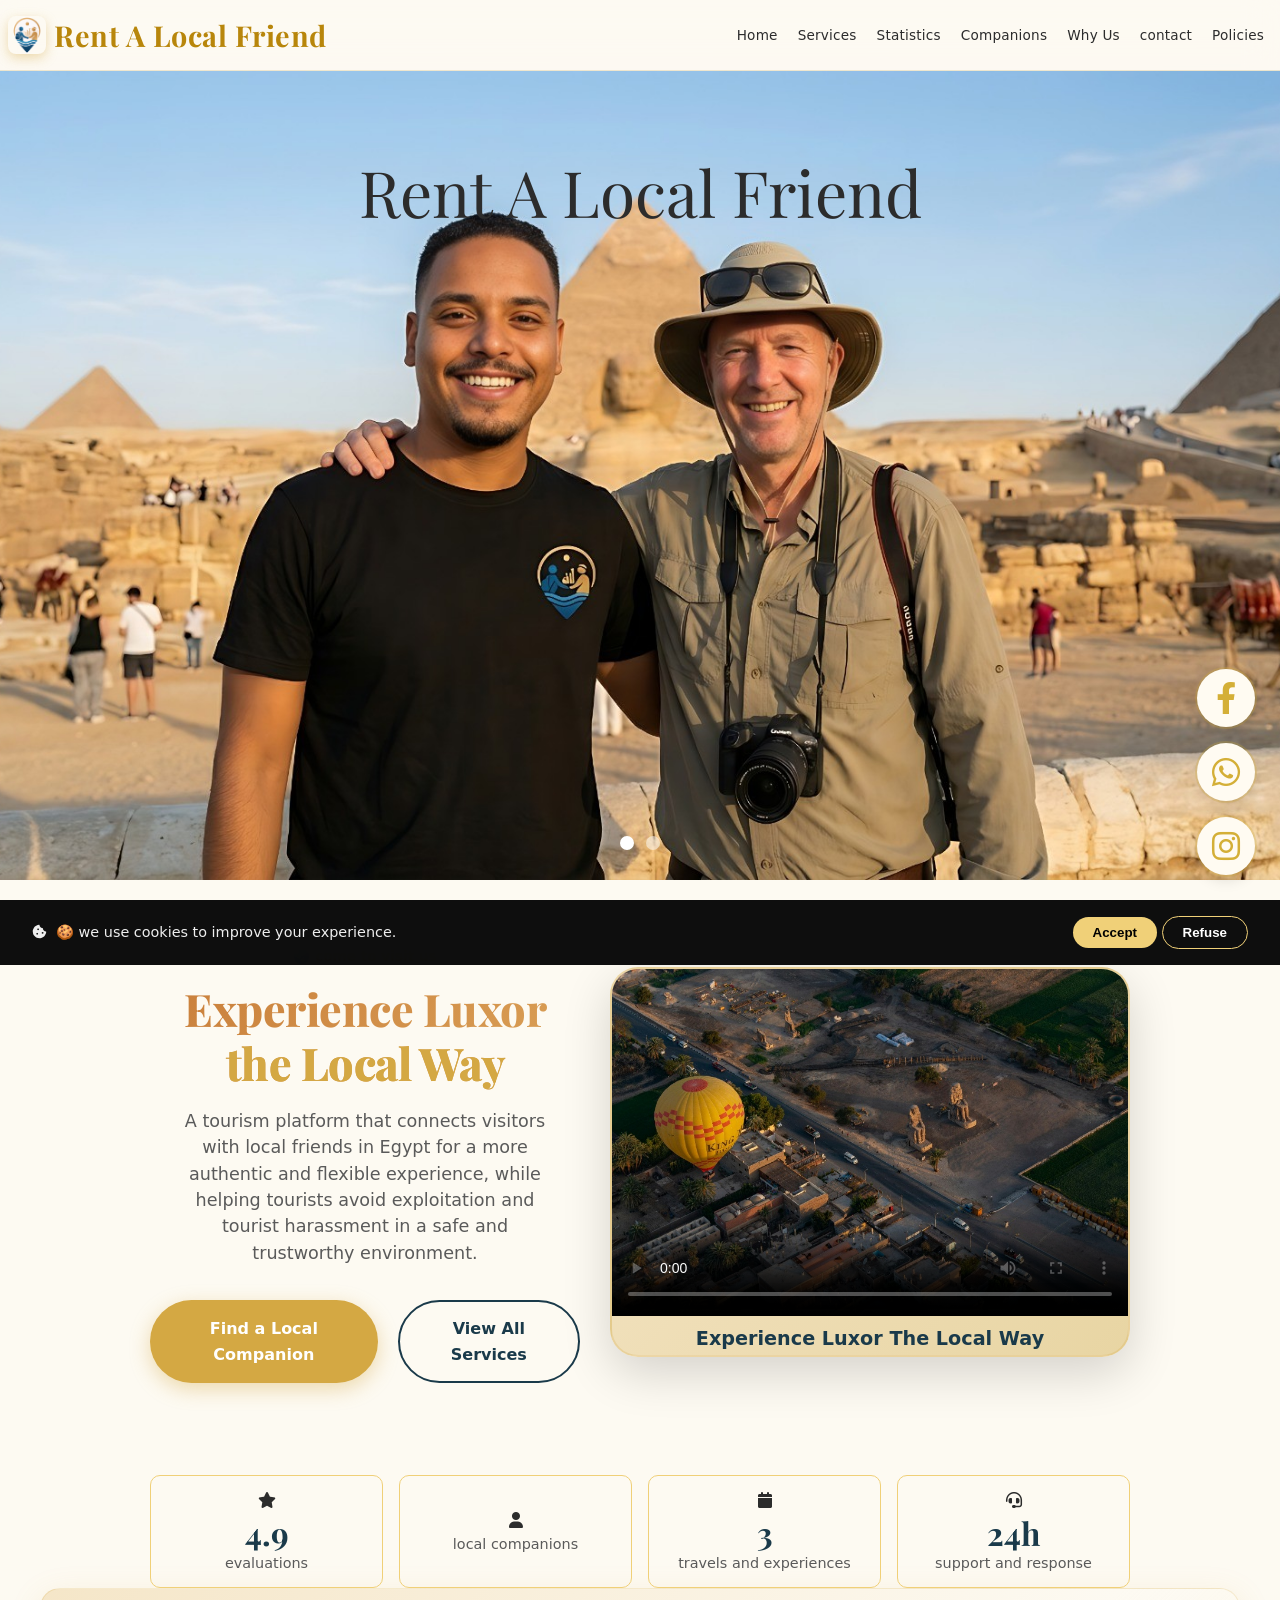
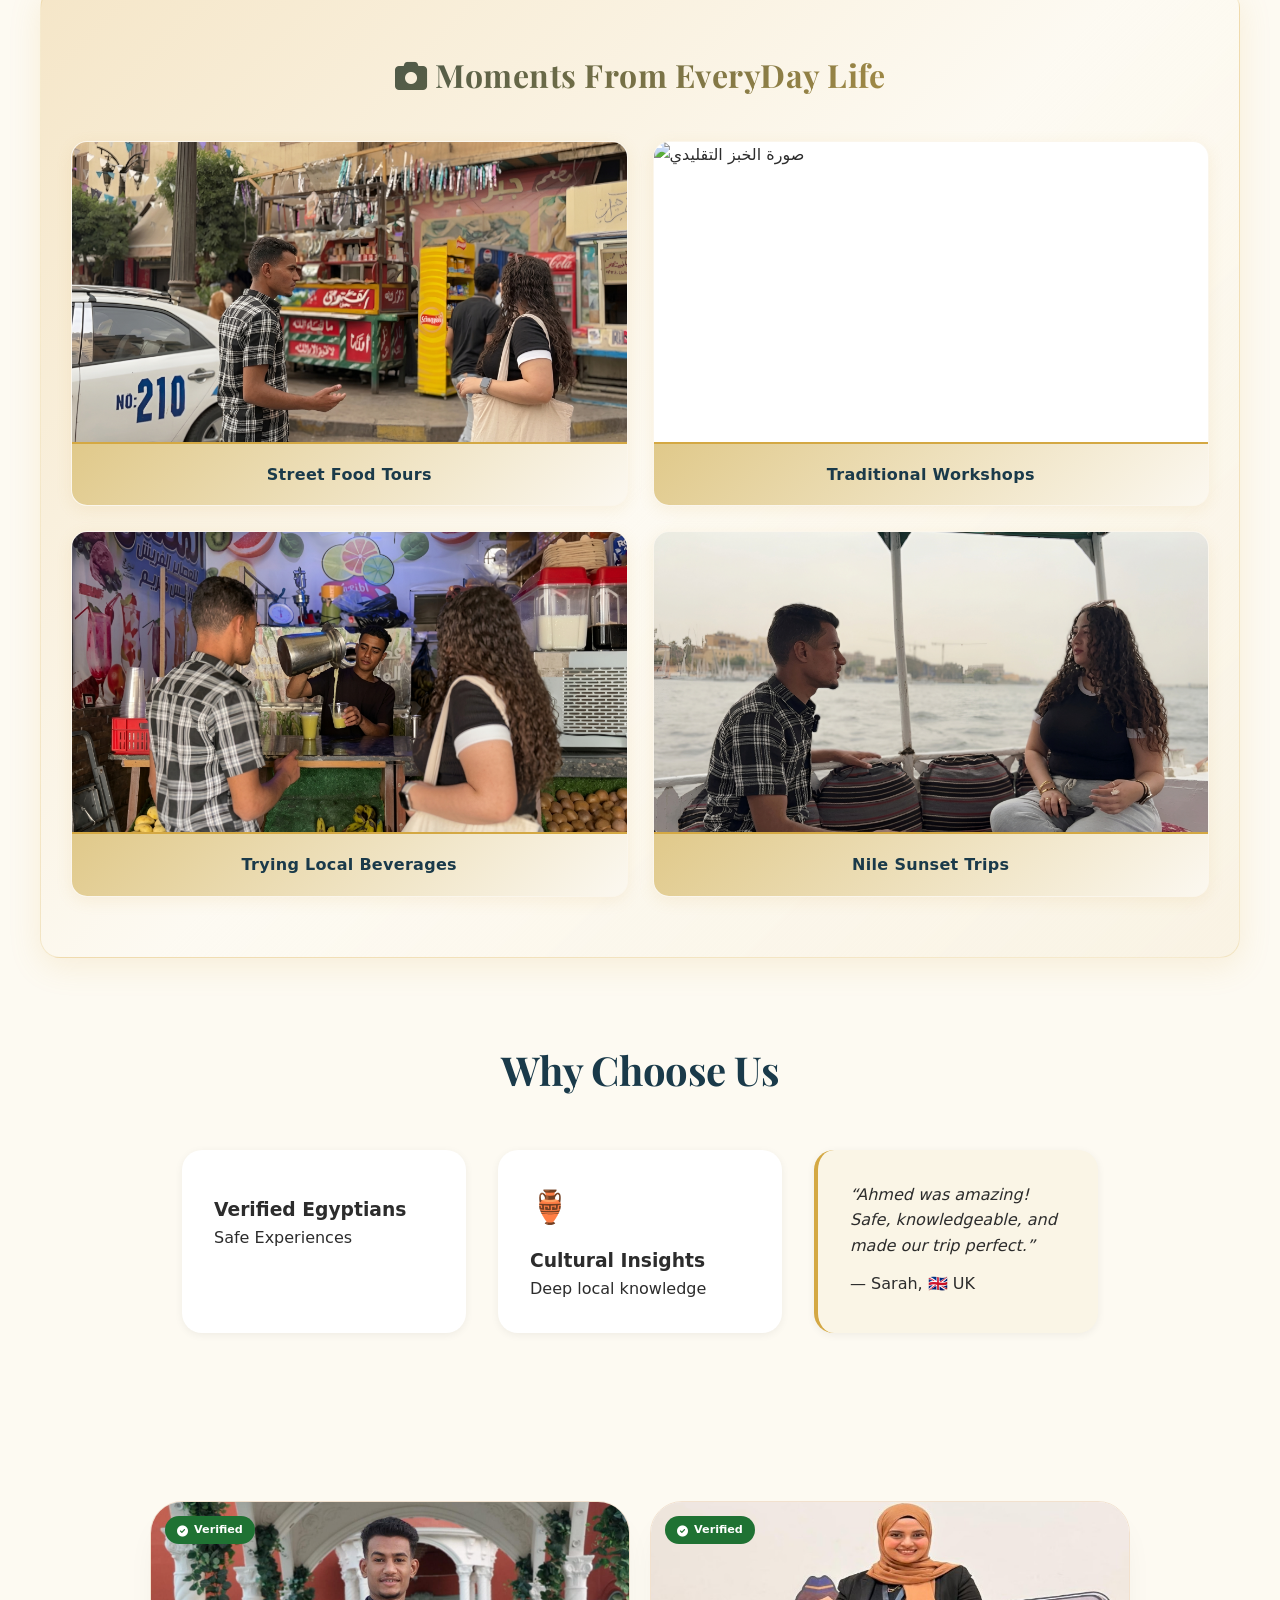
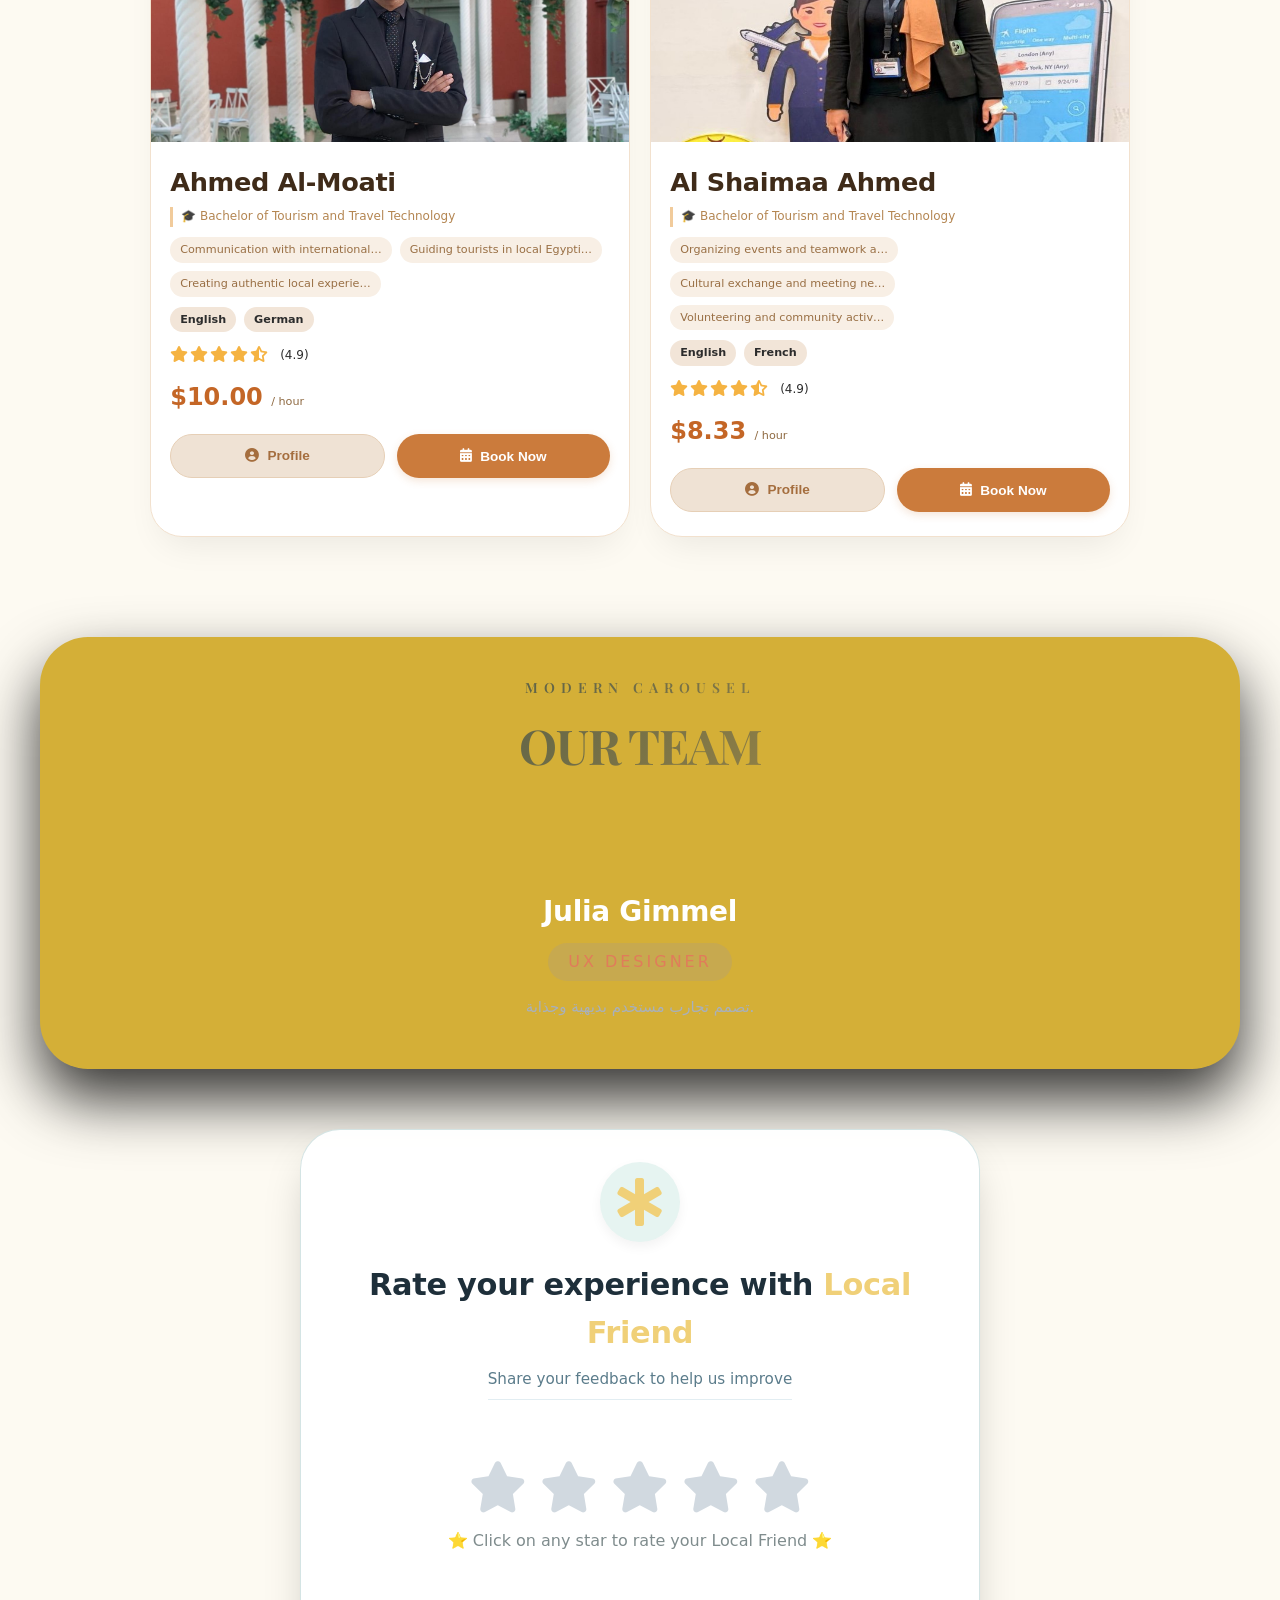
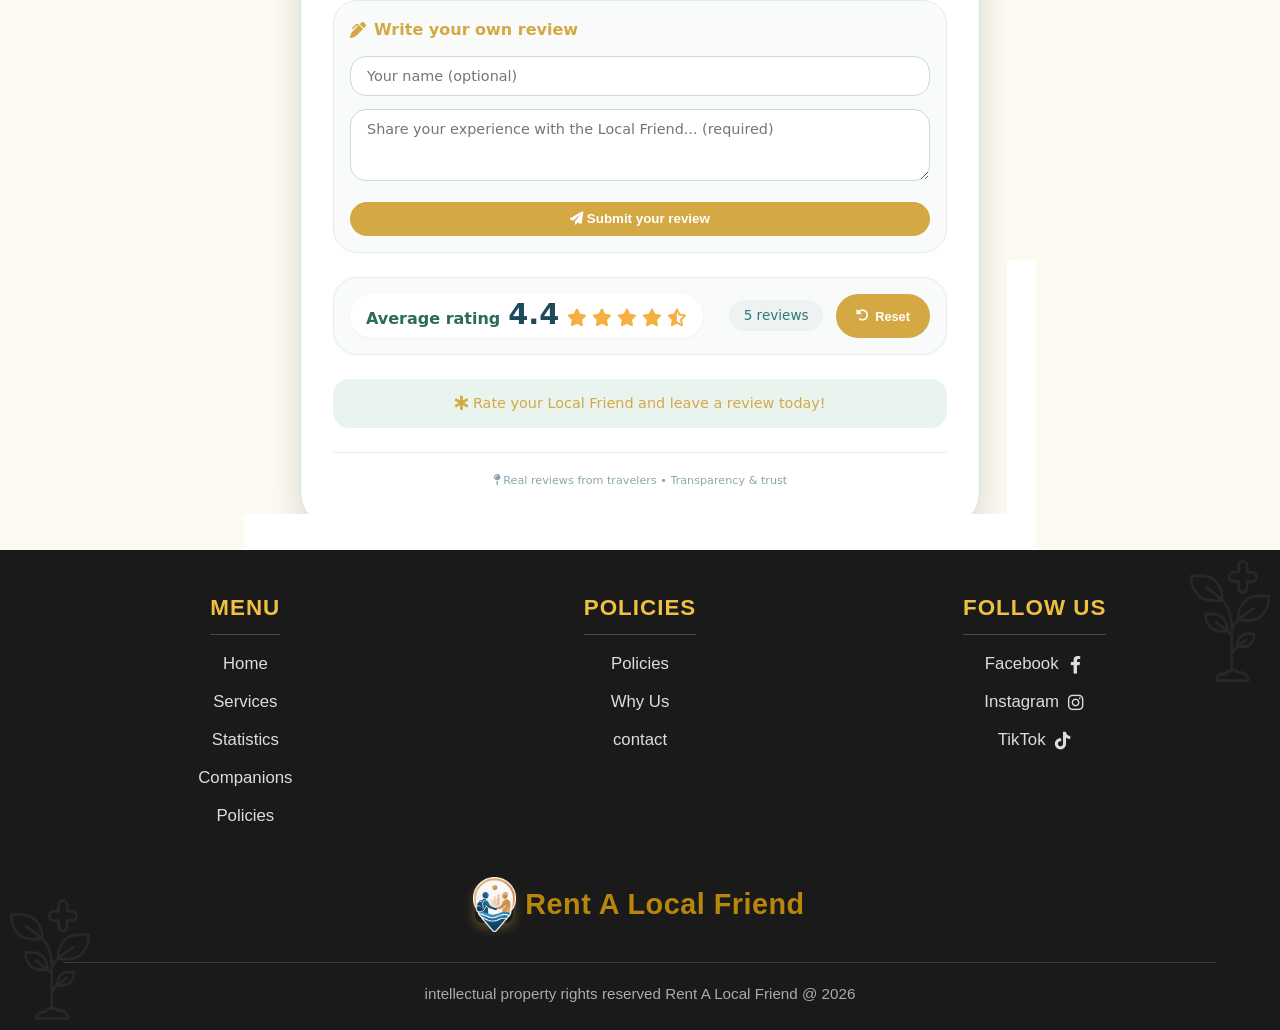
==== commit 3ba9f373: "add more updates" ====
--- a/index.html
+++ b/index.html
@@ -220,8 +220,6 @@
       </div>
     </div>
     <!-- start customer surveys -->
-    <!-- test -->
-    <div class="container">
     <section class="carousel-section">
       <!-- العنوان -->
       <div class="section-title">
@@ -245,8 +243,6 @@
         </div>
       </div>
     </section>
-    </div>
-    <!-- test -->
     <!-- end customer surveys -->
     <!-- الحاوية الرئيسية لنظام التقييم -->
     <div class="rating-container">
--- a/master.css
+++ b/master.css
@@ -24,7 +24,6 @@
   --font-heading: "Playfair Display", Georgia, "Times New Roman", serif;
   --font-body: "Segoe UI", "Inter", system-ui, -apple-system, sans-serif;
 }
-
 /* حذف أو تعليق تنسيقات السلايدر القديمة (.slider, .prev, .next, .dots-container ...) */
 
 .hero-banner {
@@ -253,7 +252,7 @@
 
 .container {
   margin: 0 auto;
-  padding: 0 210px;
+  padding: 0 150px;
 }
 
 /* ===== NAVIGATION ===== */
@@ -1010,8 +1009,7 @@
 /* ===== التجاوب مع الجوال ===== */
 @media (max-width: 768px) {
   .hero {
-    padding: 5rem 1.5rem 2rem;
-    gap: 2rem;
+    padding: 2rem 1.5rem 2rem;
   }
 
   .hero h1 {
@@ -1022,7 +1020,7 @@
   .hero-visual {
     flex: 1 1 100%; /* يأخذ العرض كاملاً */
     display: block;
-    margin-left: -50px;
+    margin: auto;
   }
 
   .hero-visual {
@@ -1032,7 +1030,7 @@
   }
 
   .hero-stats {
-    justify-content: center;
+          margin-bottom: 20px;
   }
 } /* ===== SECTIONS GENERAL ===== */
 .section {
@@ -1486,7 +1484,7 @@
 /* intro-cards  */
 @media (max-width: 768px) {
   .container {
-    padding: 0 75px;
+    padding: 0 25px;
   }
   .guides-grid {
     margin-left: -25px;
@@ -1557,7 +1555,7 @@
   border-radius: 48px;
   box-shadow: 0 30px 60px rgba(0, 0, 0, 0.8);
   position: relative;
-  margin-bottom: 60px;
+  margin: 60px auto;
 }
 
 /* ---------- العنوان ---------- */
@@ -1591,7 +1589,7 @@
       position: relative;
       overflow: hidden;
       border-radius: 28px;
-      padding: 0 60px;
+      padding: 0 40px;
   }
 
  .carousel-section  .carousel-track {
@@ -1614,6 +1612,7 @@
       border-radius: 32px;
       overflow: hidden;
       width: 100%;
+      max-height: 650px;
       max-width: 600px;
       aspect-ratio: 1 / 1;    /* يمكن تغييره إلى 16/9 أو 4/3 حسب الرغبة */
       box-shadow: 0 20px 40px -12px rgba(0, 0, 0, 0.6);
@@ -1750,7 +1749,7 @@
 /* ---------- استجابة للجوال ---------- */
 @media (max-width: 768px) {
     .carousel-wrapper {
-        padding: 0 40px;
+        padding: 0 20px;
     }
     .carousel-btn {
         width: 44px;
@@ -1825,11 +1824,12 @@
 
 .contact-container {
   max-width: 1200px;
-  margin: 0 auto;
+  margin: auto;
   display: grid;
-  grid-template-columns: 1fr 1fr;
-  gap: 60px;
-  align-items: start;
+  grid-template-columns: repeat(auto-fill,minmax(400px,1fr));
+  gap: 40px;
+  margin-bottom: 60px;
+
 }
 
 .contact-us {
@@ -2003,18 +2003,12 @@
   box-shadow: 0 8px 25px rgba(153, 69, 255, 0.5);
 }
 @media (max-width: 768px) {
-  .contact-container{
-    display: flex;
-    flex-wrap: wrap;
-  }
+
   .contact-grid {
         display: grid;
         grid-template-columns: repeat(1, minmax(200px, 1fr));
         gap: 20px
   }
-  .contact-form{
-    margin: auto;
-  }
   .booking-section {
     display: flex;
     flex-direction: column;
@@ -2022,7 +2016,9 @@
   }
 
   .hero .container {
-    flex-wrap: wrap;
+    display: flex;
+            justify-content: center;
+        align-items: center;
   }
 
   .nav-logo {
@@ -2821,6 +2817,10 @@
   .nav-links.active {
     transform: translateX(0);
   }
+  .hero-image-placeholder {
+    position: relative;
+
+  }
 }
 
 @keyframes fadeInDown {
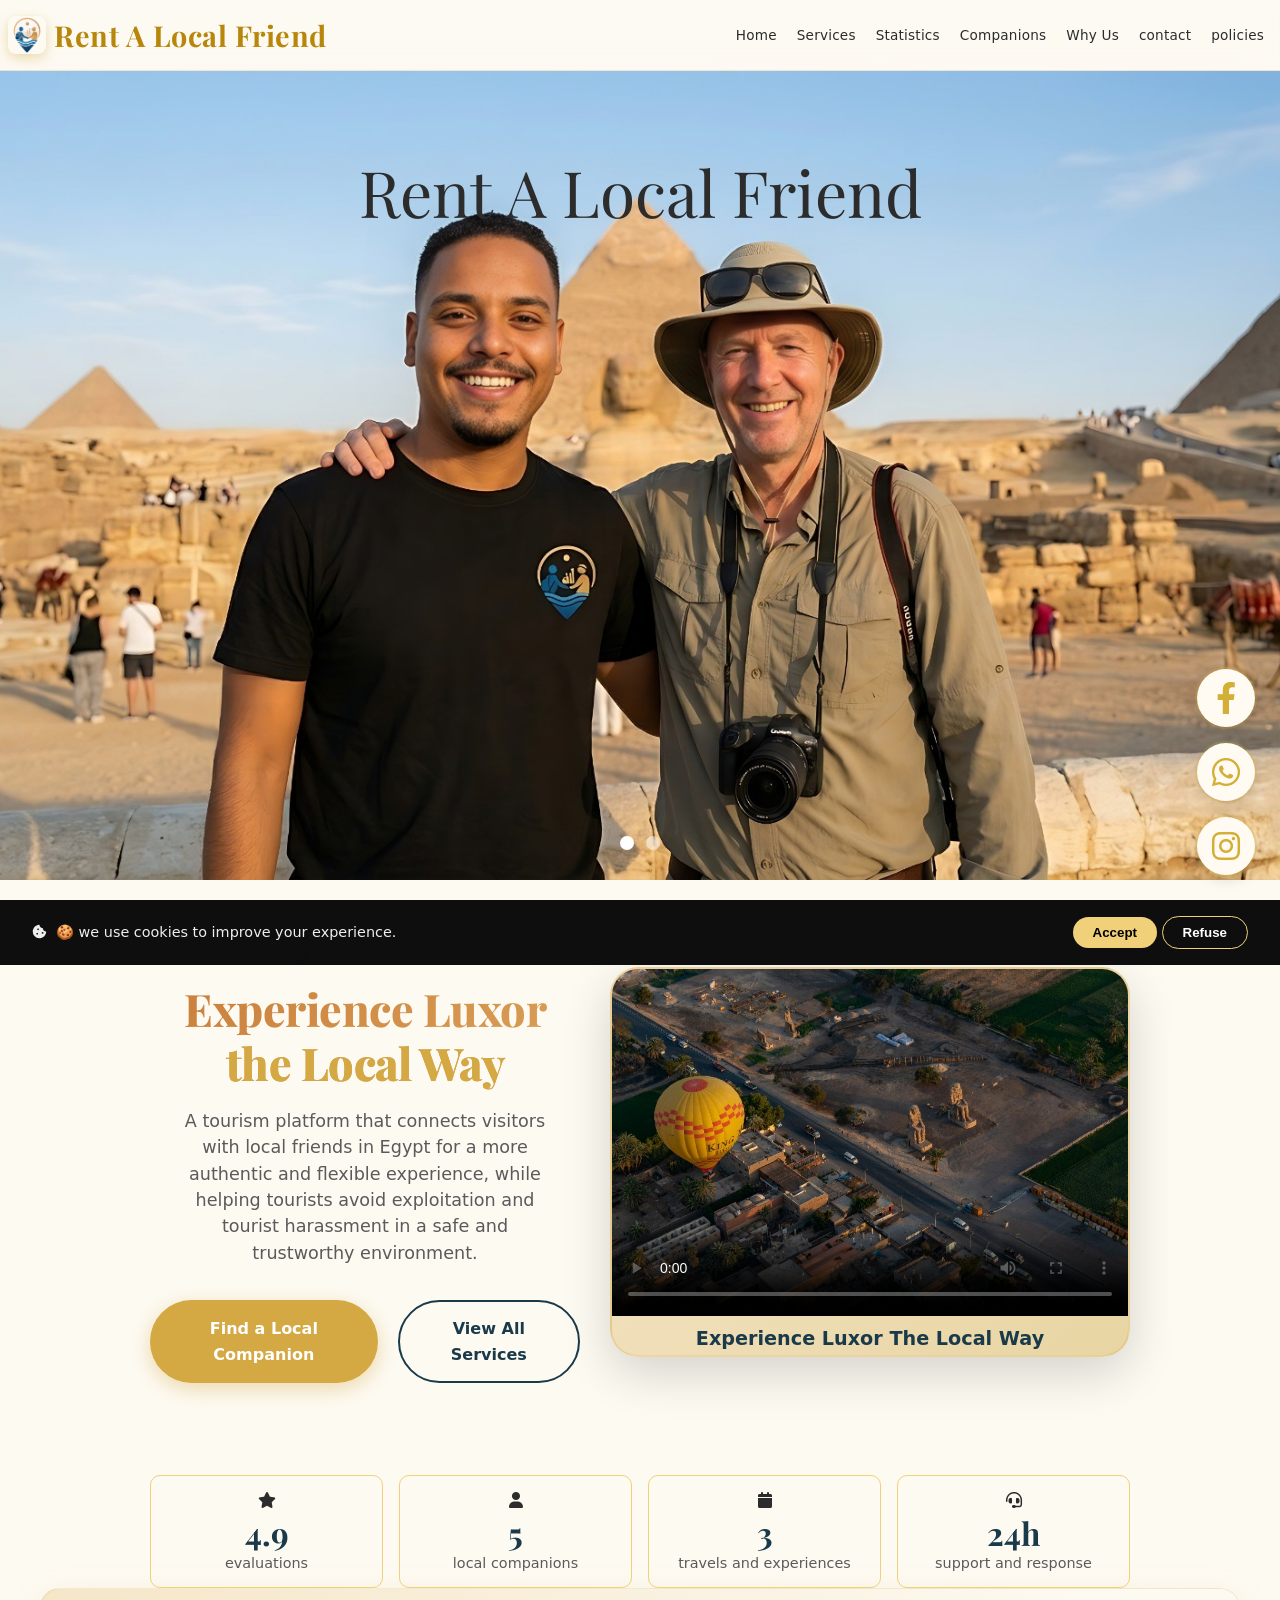
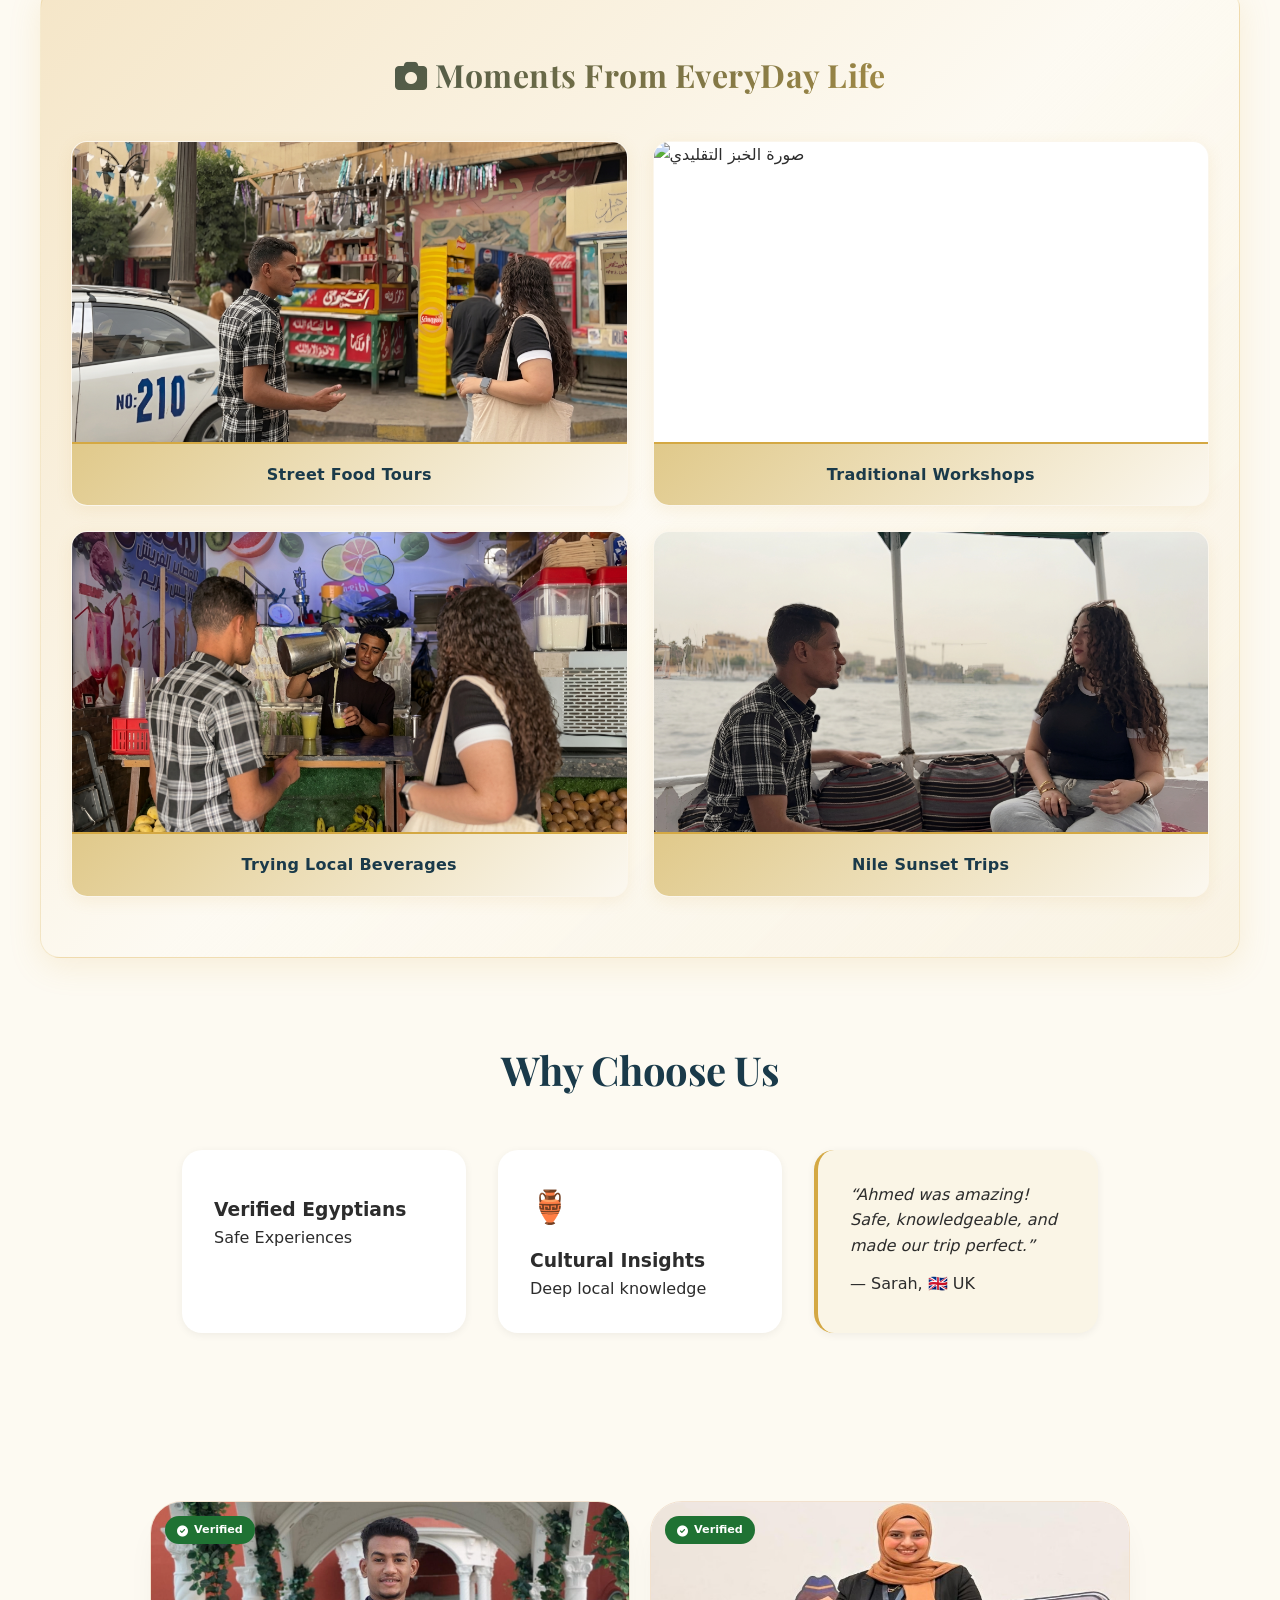
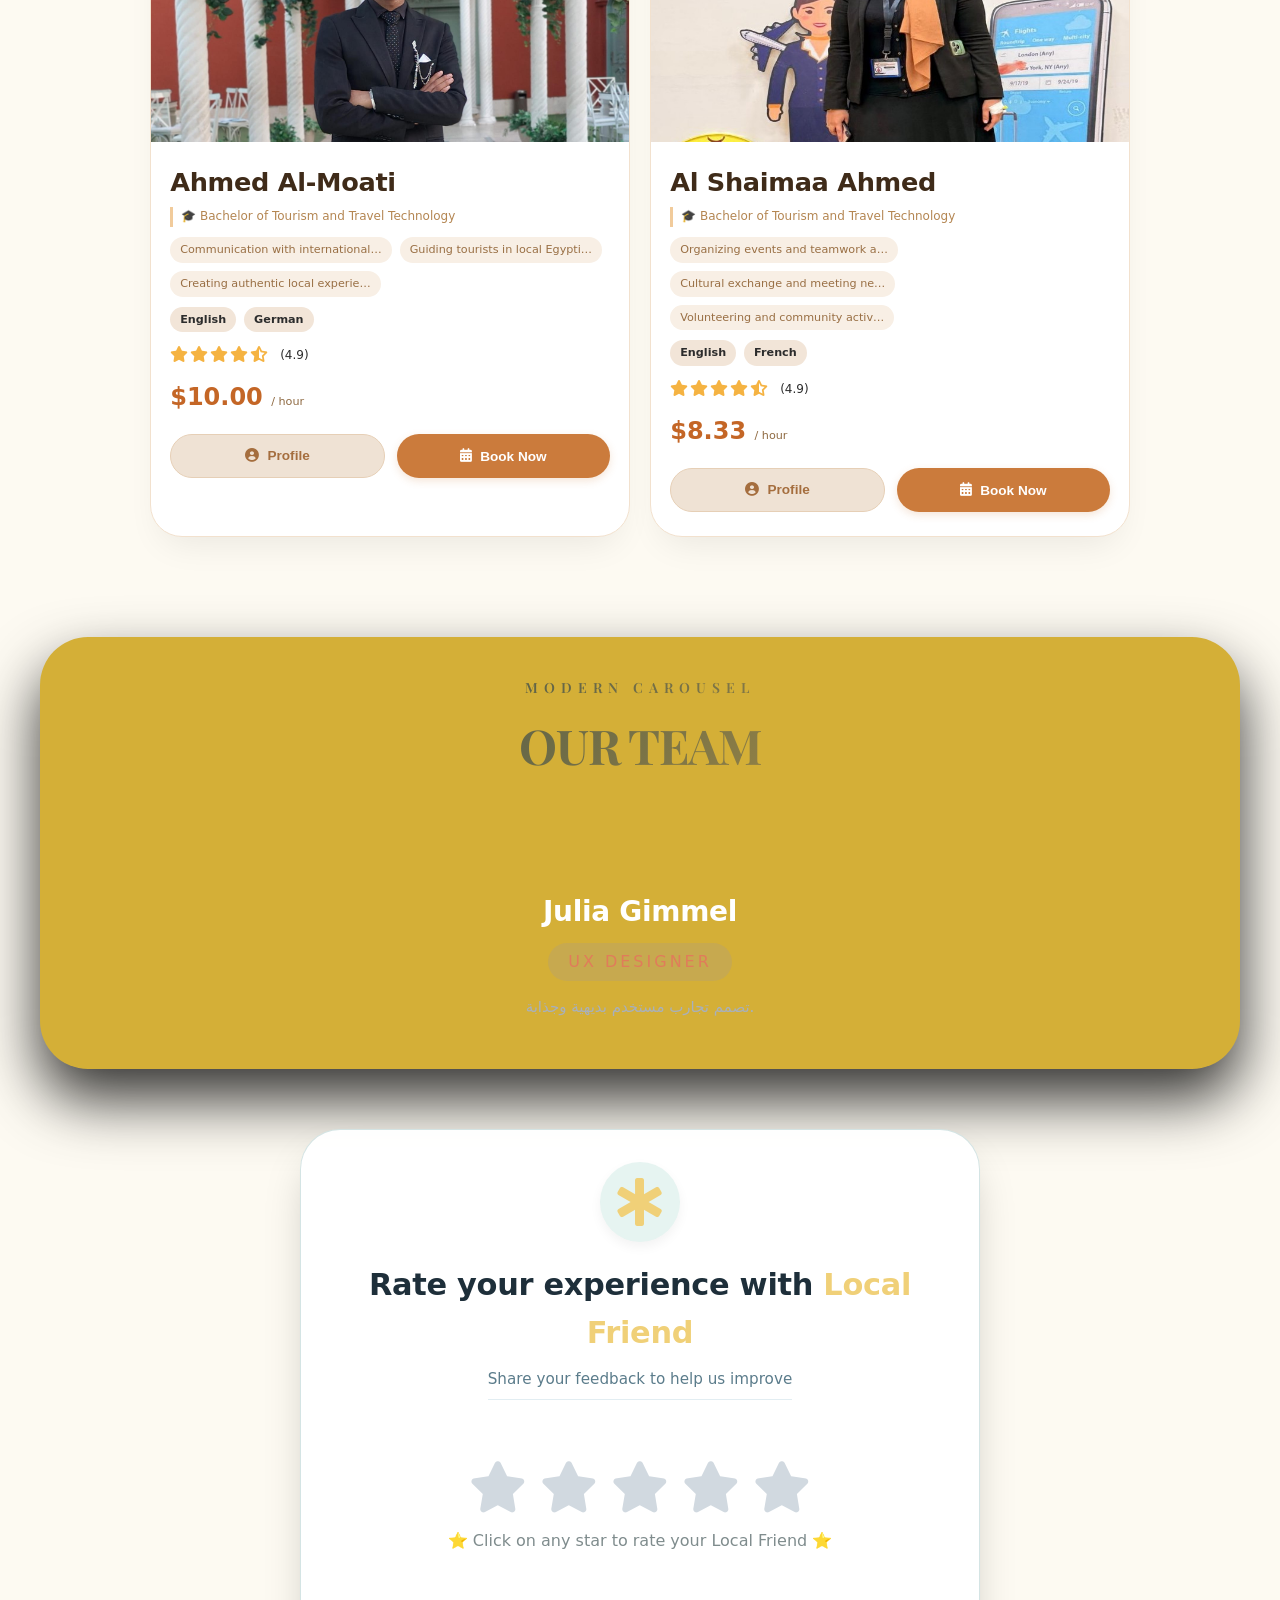
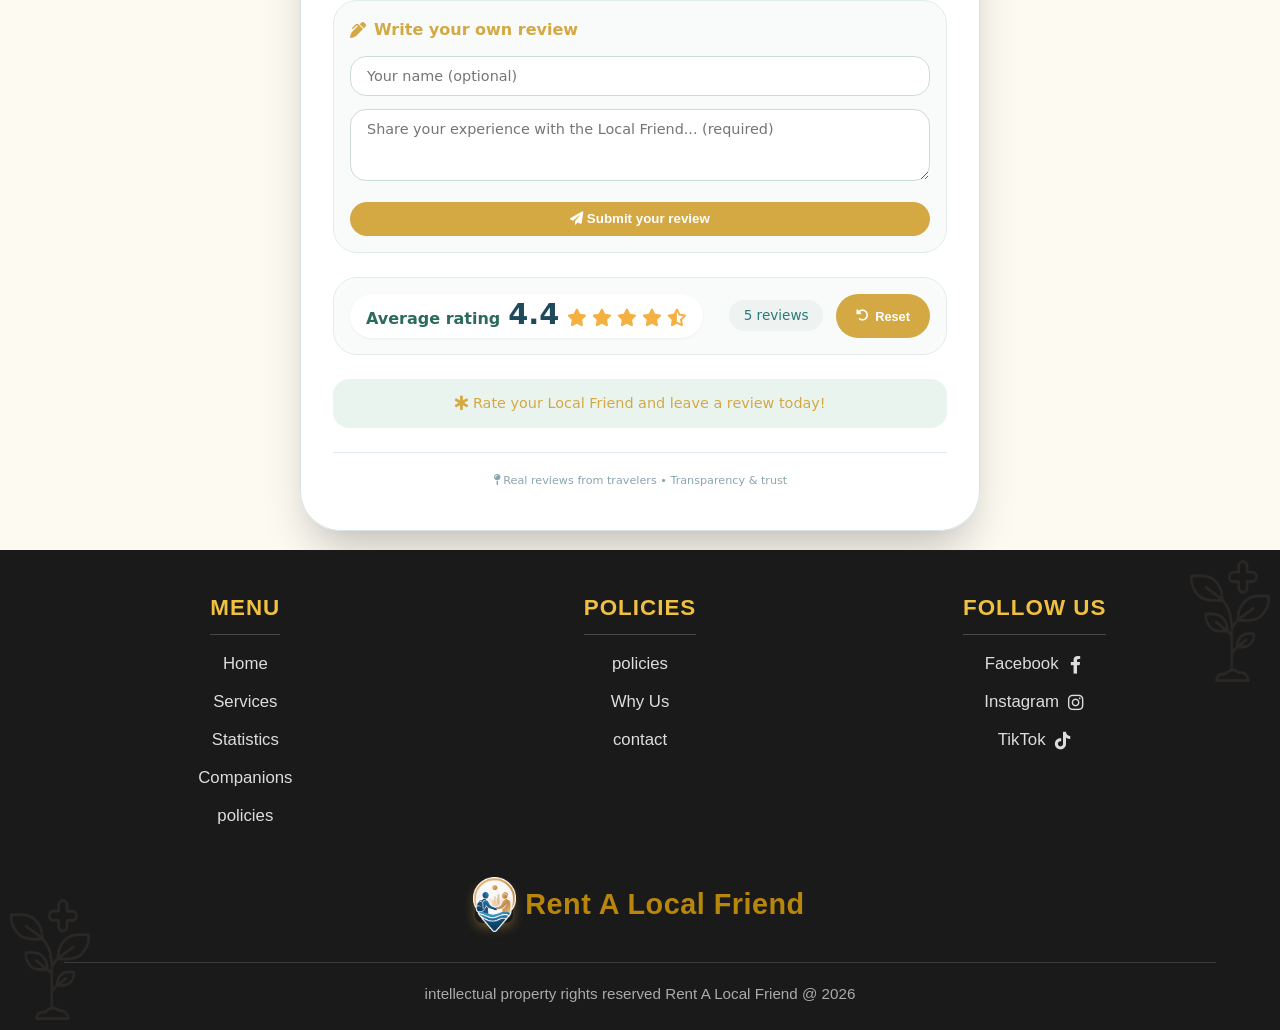
==== commit 48e2243d: "Update companion count in index.htmlfix" ====
--- a/index.html
+++ b/index.html
@@ -113,7 +113,7 @@
         </div>
         <div class="stat-item">
           <span class="stat-icon"><i class="fa-solid fa-user"></i></span
-          ><span id="companionCount" class="stat-number"></span
+          ><span id="companionCount" class="stat-number">5</span
           ><span class="stat-label">local companions</span>
         </div>
         <div class="stat-item">
